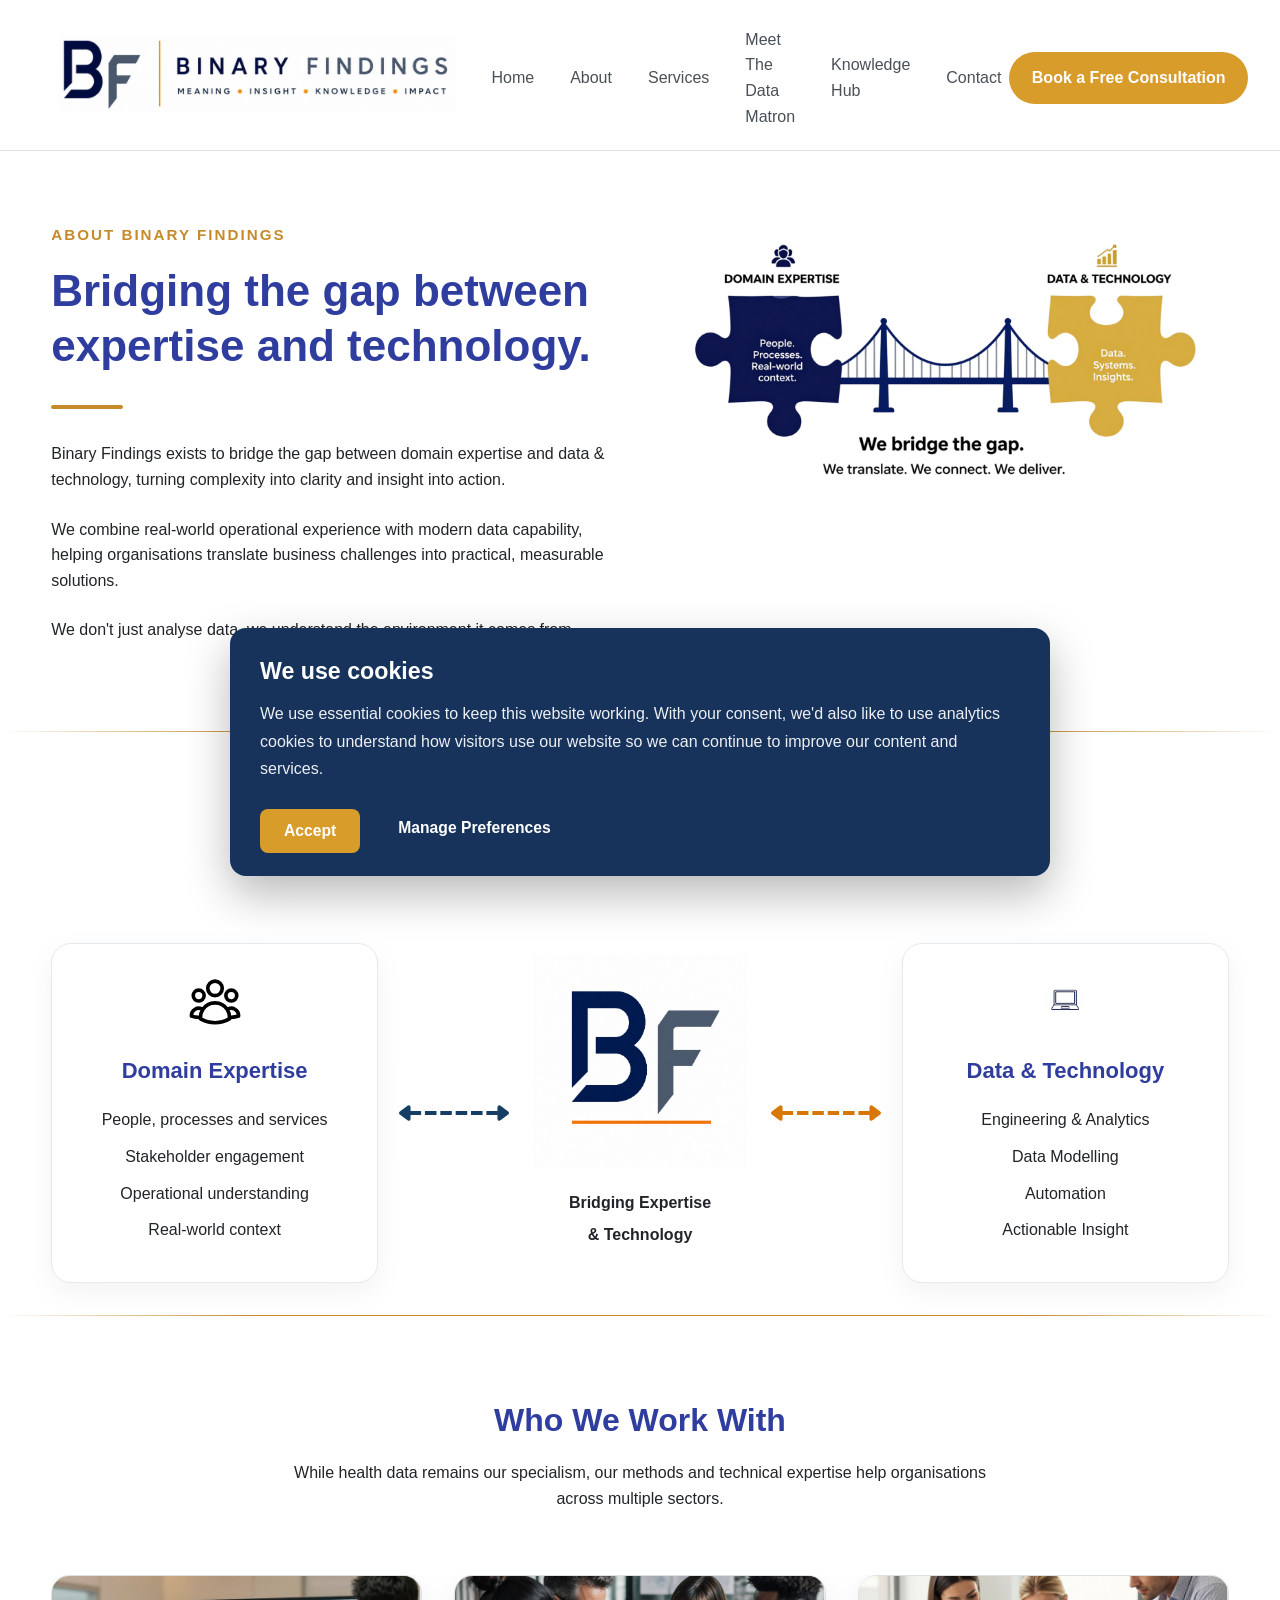
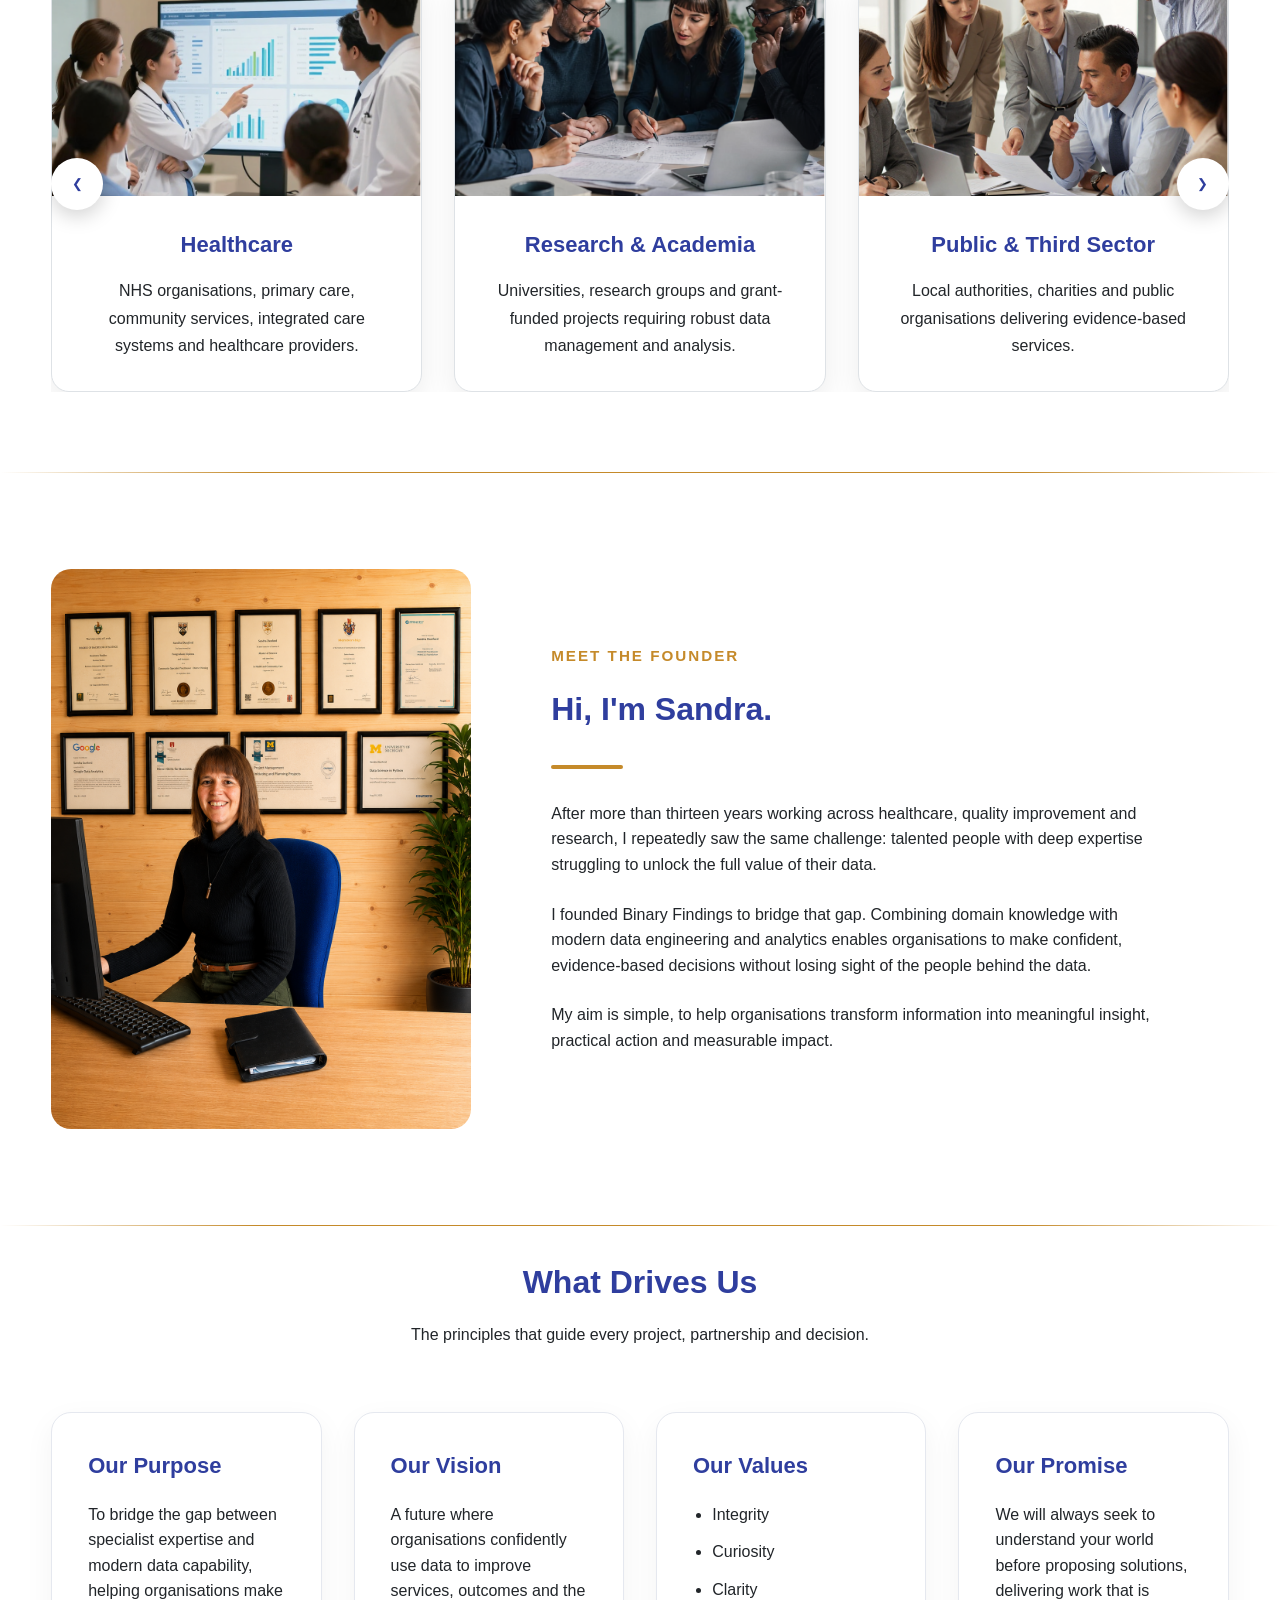
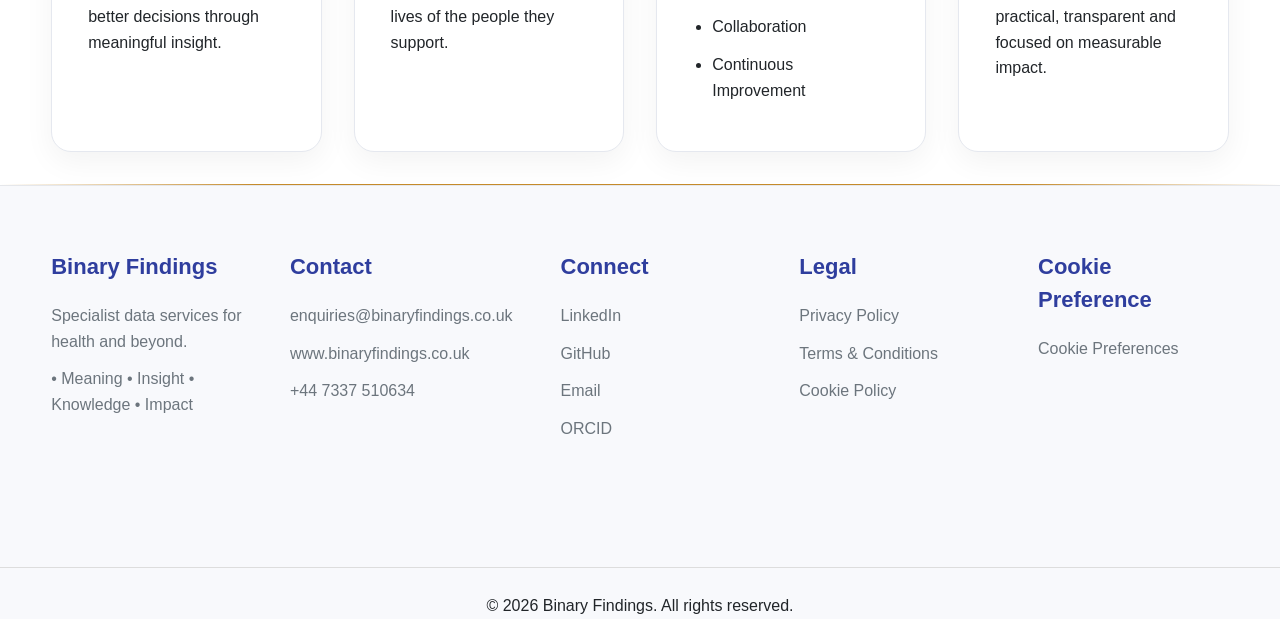
==== pages/about.html @ f5b2c7b6 "Footer corrections" ====
<!DOCTYPE html>
<html lang="en">

<head>

    
<!-- Google tag (gtag.js) -->
<script async src="https://www.googletagmanager.com/gtag/js?id=G-4FV06FL84J"></script>
<script>
  window.dataLayer = window.dataLayer || [];
  function gtag(){dataLayer.push(arguments);}
  gtag('js', new Date());

  gtag('config', 'G-4FV06FL84J');
</script>

    <meta charset="UTF-8">
    <meta name="viewport" content="width=device-width, initial-scale=1.0">

    <title>About Binary Findings | Binary Findings</title>

    <meta name="description"
          content="Page description goes here.">

    <!-- Global Styles -->
    <link rel="stylesheet" href="../assets/css/style.css">

    <!-- Page Specific Styles -->
    <link rel="stylesheet" href="../assets/css/about.css">

    <link rel="stylesheet" href="../assets/css/cookie-consent.css">

</head>


<body>

<!-- ==========================================
     HEADER
========================================== -->

<header class="site-header">

    <div class="container-wide header-grid">

        <a href="../index.html" class="logo">

            <img src="../assets/logos/binary-findings-horizontal-v2.svg"
                 alt="Binary Findings">

        </a>

        <button class="menu-toggle" aria-label="Open navigation">
            ☰
        </button>

        <nav class="main-nav">

            <ul>

                <li><a href="../index.html">Home</a></li>

                <li><a href="about.html">About</a></li>

                <li><a href="services.html">Services</a></li>

                <li><a href="data-matron.html" class="active">Meet The Data Matron</a></li>

                <li><a href="knowledge-hub.html">Knowledge Hub</a></li>

                <li><a href="contact.html">Contact</a></li>

            </ul>

        </nav>

        <a href="contact.html"
           class="btn-primary header-cta">

            Book a Free Consultation

        </a>

    </div>

</header>

<!-- ==========================================
     PAGE CONTENT
========================================== -->

<main class="about-page">

<!-- ==========================================
     ABOUT INTRODUCTION
========================================== -->

<section class="page-hero">

    <div class="container">

        <div class="page-hero-grid">

            <div class="page-hero-content">

                <span class="section-tag">
                    ABOUT BINARY FINDINGS
                </span>

                <h1>
                    Bridging the gap between expertise and technology.
                </h1>

                <div class="section-divider"></div>

                <p>
                    Binary Findings exists to bridge the gap between domain expertise
                    and data & technology, turning complexity into clarity and insight
                    into action.
                </p>

                <p>
                    We combine real-world operational experience with modern data
                    capability, helping organisations translate business challenges
                    into practical, measurable solutions.
                </p>

                <p>
                    We don't just analyse data, we understand the environment it
                    comes from.
                </p>

            </div>

            <div class="page-hero-image">

                <img
                    src="../assets/illustrations/bridge-the-gap.svg"
                    alt="Bridge the Gap Illustration">

            </div>

        </div>

    </div>

</section>

<div class="section-divider-line"></div>


<!-- ==========================================
     WE BRIDGE THE GAP
========================================== -->

<section class="bridge-section">

    <div class="container">

        <div class="section-heading">

            <h2>We Bridge the Gap</h2>

            <p>
                We understand real-world challenges because we've lived them, 
                in both the operational domain and the data world.
            </p>

        </div>

<div class="bridge-layout">

    <div class="bridge-card">

        <img src="../assets/illustrations/user-group.svg"
             alt="Domain Expertise">

        <h3>Domain Expertise</h3>

        <ul>

            <li>People, processes and services</li>
            <li>Stakeholder engagement</li>
            <li>Operational understanding</li>
            <li>Real-world context</li>

        </ul>

    </div>

    <img class="bridge-arrow"
         src="../assets/illustrations/2way-arrowb.svg"
         alt="">

    <div class="bridge-centre">

        <img src="../assets/illustrations/primary-icon.png"
             alt="Binary Findings">

        <p>

            Bridging Expertise<br>
            &amp; Technology

        </p>

    </div>

    <img class="bridge-arrow"
         src="../assets/illustrations/2way-arrowa.svg"
         alt="">

    <div class="bridge-card">

        <img src="../assets/illustrations/laptop.svg"
             alt="Technical Expertise">

        <h3>Data &amp; Technology</h3>

        <ul>

            <li>Engineering &amp; Analytics</li>
            <li>Data Modelling</li>
            <li>Automation</li>
            <li>Actionable Insight</li>

        </ul>

    </div>

</div>

</section>

<div class="section-divider-line"></div>

<!-- ==========================================
     WHO WE WORK WITH
========================================== -->

<section class="who-we-work-with">

    <div class="container">

        <div class="section-heading">

            <h2>Who We Work With</h2>

            <p>
                While health data remains our specialism, our methods and technical
                expertise help organisations across multiple sectors.
            </p>

        </div>

        <div class="sector-carousel">

            <button class="carousel-btn prev">&#10094;</button>

            <div class="carousel-track">

                <article class="sector-card">

                    <img src="../assets/illustrations/healthcare.svg">

                    <div class="sector-content">

                        <h3>Healthcare</h3>

                        <p>
                            NHS organisations, primary care, community services,
                            integrated care systems and healthcare providers.
                        </p>

                    </div>

                </article>

                <article class="sector-card">

                    <img src="../assets/illustrations/research.svg">

                    <div class="sector-content">

                        <h3>Research & Academia</h3>

                        <p>
                            Universities, research groups and grant-funded projects
                            requiring robust data management and analysis.
                        </p>

                    </div>

                </article>

                <article class="sector-card">

                    <img src="../assets/illustrations/public-sector.svg" >

                    <div class="sector-content">

                        <h3>Public & Third Sector</h3>

                        <p>
                            Local authorities, charities and public organisations
                            delivering evidence-based services.
                        </p>

                    </div>

                </article>

                <article class="sector-card">

                    <img src="../assets/illustrations/professional-services.svg">

                    <div class="sector-content">

                        <h3>Professional Services</h3>

                        <p>
                            Consultancy, quality improvement and advisory services
                            seeking better use of data.
                        </p>

                    </div>

                </article>

                <article class="sector-card">

                    <img src="../assets/illustrations/sme.svg">

                    <div class="sector-content">

                        <h3>SMEs & Business</h3>

                        <p>
                            Small and growing organisations wanting practical
                            reporting, automation and operational insight.
                        </p>

                    </div>

                </article>

            </div>

            <button class="carousel-btn next">&#10095;</button>

        </div>

    </div>

</section>

<div class="section-divider-line"></div>

<!-- ==========================================
     MEET THE FOUNDER
========================================== -->

<section class="founder-section">

    <div class="container">

        <div class="founder-grid">

            <div class="founder-image">

                <img src="../assets/illustrations/meet-founder.png"
                     alt="Sandra Dunford, Founder of Binary Findings">

            </div>

            <div class="founder-content page-hero-content">

                <span class="section-tag">Meet the Founder</span>

                <h2>Hi, I'm Sandra.</h2>

                <div class="section-divider"></div>

                <p>
                    After more than thirteen years working across healthcare,
                    quality improvement and research, I repeatedly saw the same
                    challenge: talented people with deep expertise struggling to
                    unlock the full value of their data.
                </p>

                <p>
                    I founded Binary Findings to bridge that gap. Combining
                    domain knowledge with modern data engineering and analytics
                    enables organisations to make confident, evidence-based
                    decisions without losing sight of the people behind the data.
                </p>

                <p>
                    My aim is simple, to help organisations transform information
                    into meaningful insight, practical action and measurable
                    impact.
                </p>

            </div>

        </div>

    </div>

</section>

<div class="section-divider-line"></div>

<!-- ==========================================
     PURPOSE • VISION • VALUES • PROMISE
========================================== -->

<section class="principles-section">

    <div class="container">

        <div class="section-heading">

            <h2>What Drives Us</h2>

            <p>
                The principles that guide every project, partnership and decision.
            </p>

        </div>

        <div class="principles-grid">

            <article class="principle-card">

                <h3>Our Purpose</h3>

                <p>
                    To bridge the gap between specialist expertise and modern data
                    capability, helping organisations make better decisions through
                    meaningful insight.
                </p>

            </article>

            <article class="principle-card">

                <h3>Our Vision</h3>

                <p>
                    A future where organisations confidently use data to improve
                    services, outcomes and the lives of the people they support.
                </p>

            </article>

            <article class="principle-card">

                <h3>Our Values</h3>

                <ul>

                    <li>Integrity</li>

                    <li>Curiosity</li>

                    <li>Clarity</li>

                    <li>Collaboration</li>

                    <li>Continuous Improvement</li>

                </ul>

            </article>

            <article class="principle-card">

                <h3>Our Promise</h3>

                <p>
                    We will always seek to understand your world before proposing
                    solutions, delivering work that is practical, transparent and
                    focused on measurable impact.
                </p>

            </article>

        </div>

    </div>

</section>

<div class="section-divider-line"></div>

</main>

<!-- ==========================================
FOOTER
========================================== -->

<footer class="site-footer">

    <div class="container footer-grid">

        <div class="footer-column">

            <h3>Binary Findings</h3>

            <p>Specialist data services for health and beyond.</p>

            <p> • Meaning • Insight • Knowledge • Impact
            </p>

        </div>

        <div class="footer-column">

            <h3>Contact</h3>

            <p>
                <a href="mailto:enquiries@binaryfindings.co.uk">
                enquiries@binaryfindings.co.uk
            </a>
        </p>

        <p>
            <a href="https://www.binaryfindings.co.uk" target="_blank" rel="noopener">
            www.binaryfindings.co.uk
            </a>
        </p>

        <p>+44 7337 510634</p>

        </div>

        <div class="footer-column">

            <h3>Connect</h3>

            <p>
                <a href="https://www.linkedin.com/in/thedatamatron/" target="_blank" rel="noopener">
                    LinkedIn
                </a>
            </p>

            <p>
                <a href="https://github.com/SandraDunford" target="_blank" rel="noopener">
                GitHub
                </a>
            </p>

            <p>
                <a href="mailto:enquiries@binaryfindings.co.uk">
                    Email
                </a>
            </p>

            <p>
                <a href="https://orcid.org/my-orcid?orcid=0000-0002-6245-2454" target="_blank" rel="noopener">
                    ORCID
                </a>
            </p>

        </div>

        <div class="footer-column">

            <h3>Legal</h3>

            <p>
                <a href="pages/privacy-policy.html">Privacy Policy</a> 
            </p>

            <p>
                <a href="pages/terms.html">Terms &amp; Conditions</a>
                   
            </p>

            <p>
                <a href="pages/cookies.html">
                    Cookie Policy
                </a>
            </p>

        </div>

        <div class="footer-column">
            
            <h3>Cookie Preference</h3>

            <p>

                <a href="#" id="cookie-preferences-link">
                    Cookie Preferences
                </a>

            </p>

        </div>

        </div>

    <div class="footer-bottom">

        <p>

            © 2026 Binary Findings. All rights reserved.

        </p>

    </div>

</footer>

<!-- ==========================================
Cookie Consent Banner
========================================== -->

<div id="cookie-banner" class="cookie-banner hidden">

    <div class="cookie-content">

        <h3>We use cookies</h3>

        <p>
            We use essential cookies to keep this website working.
            With your consent, we'd also like to use analytics cookies to
            understand how visitors use our website so we can continue to
            improve our content and services.
        </p>

        <div class="cookie-buttons">

            <button id="accept-cookies" class="btn-primary">
                Accept
            </button>

            <button id="manage-cookies" class="btn-secondary">
                Manage Preferences
            </button>

        </div>

    </div>

</div>

<!-- ==========================================
Cookie Preferences Modal
========================================== -->

<div id="cookie-modal" class="cookie-modal hidden">

    <div class="cookie-modal-content">

        <h2>Cookie Preferences</h2>

        <p class="cookie-intro">
            You can choose whether to allow analytics cookies. Essential
            cookies are always enabled because they are required for the
            website to function correctly.
        </p>

        <!-- Analytics Cookies -->

        <div class="cookie-option">

            <label class="cookie-label">

                <input
                    type="checkbox"
                    id="analytics-consent"
                    checked>
                    
                <span>Analytics Cookies</span>

            </label>

            <p>
                Help us understand how visitors use our website so we can
                improve our content and services. Information is collected
                anonymously.
            </p>

        </div>

<script src="../assets/javascript/site-preferences.js"></script>
<script src="../assets/javascript/navigation.js"></script>

</body>

</html>
---- assets/css/style.css ----
/* ==========================================
   Binary Findings Website
   style.css
   Version 1.0
========================================== */


/* ==========================================
   IMPORT VARIABLES
========================================== */

@import url("variables.css");


/* ==========================================
   RESET
========================================== */

*,
*::before,
*::after {
    margin: 0;
    padding: 0;
    box-sizing: border-box;
}


/* ==========================================
   GLOBAL
========================================== */

html {
    scroll-behavior: smooth;
}

body {

    font-family: var(--font-body);

    font-size: var(--fs-base);

    color: var(--text);

    background: var(--background);

    line-height: 1.6;

}


/* ==========================================
   TYPOGRAPHY
========================================== */

h1,
h2,
h3,
h4,
h5,
h6 {

    font-family: var(--font-heading);

    font-weight: var(--fw-bold);

    color: var(--primary);

    line-height: 1.5;

    margin-bottom: var(--space-sm);

}

h1 {

    font-size: var(--fs-3xl);

}

h2 {

    font-size: var(--fs-2xl);

}

h3 {

    font-size: var(--fs-xl);

}

p {

    margin-bottom: var(--space-md);

}


/* ==========================================
   LINKS
========================================== */

a {

    color: var(--primary);

    text-decoration: none;

    transition: var(--transition);

}

a:hover {

    color: var(--accent);

}


/* ==========================================
   IMAGES
========================================== */

img {

    max-width: 100%;

    display: block;

}


/* ==========================================
   CONTAINERS
========================================== */

.container {
    width: min(92%, 1400px);
    margin-inline: auto;
}

.container-wide{

    width:100%;
    max-width:1600px;
    margin:0 auto;
    padding:0 2rem;
    box-sizing:border-box;

}

.container-narrow {
    width: min(82%, 1000px);
    margin-inline: auto;
}

/* ==========================================
   SHARED SECTION TAG
========================================== */

.section-tag{

    display:block;

    margin-bottom:1rem;

    color:var(--accent);

    text-transform:uppercase;

    letter-spacing:2px;

    font-size:.95rem;

    font-weight:700;

}

/* ==========================================
   STANDARD PAGE HERO
========================================== */

.page-hero{

    padding:3rem 0 4rem;

}

.page-hero-grid {
    display: grid;
    grid-template-columns: 1fr 1fr;
    align-items: start;
    gap: 4rem;
}

.page-hero-content{

    max-width:620px;
    padding-top: 1.5rem;

}

.page-hero-content h1{

    margin-bottom:1.5rem;

    line-height:1.25;

}

.page-hero-content p{

    margin-bottom:1.5rem;

}

.page-hero-image{

    display:flex;

    justify-content:center;

    align-items:center;

}

.page-hero-image img{

    width:100%;

    max-width:560px;

    border-radius:20px;

    display:block;

}

@media(max-width:1100px){

.page-hero-grid{

    grid-template-columns:1fr;

    gap:3rem;

}

.page-hero-content{

    max-width:none;

}

.page-hero-image{

    order:-1;

}

}

/* ==========================================
   HEADER
========================================== */

.site-header {

    position: sticky;
    top: 0;
    z-index: 1000;

    background: var(--white);
    border-bottom: 1px solid var(--border);

}

.header-grid{
    display:grid;
    grid-template-columns:auto 1fr auto;
    align-items:center;
    gap:.5rem;
    min-height:150px;
}

.logo img {

    width: 500px;

    height: auto;

}

.main-nav {

    justify-self: center;
    align-self: center;
    position: relative;
    top: 3px;

}

.main-nav ul {

    display: flex;

    justify-content: center;

    align-items: center;

    gap: 2.25rem;

    list-style: none;

    margin: 0;

    padding: 0;

}

.main-nav a {

    color: var(--secondary);

    font-weight: 500;

}

.main-nav a:hover {

    color: var(--primary);

}

.header-cta {

    justify-self: end;
    align-self: center;
    position: relative;
    top: 3px;

}

/* ==========================================
   MOBILE HEADER
========================================== */

@media (max-width:900px){

.header-grid{

    grid-template-columns:1fr;
    gap:1rem;
    justify-items:center;

}

}


/* ==========================================
   HERO SECTION
========================================== */

.hero {

    padding: 3rem 0 5rem;

    background: var(--background);

}

.hero-container {

    display: flex;

    align-items: flex-start;

    justify-content: space-between;

    gap: 6rem;

}

.hero-content {

    flex: 1;

}

.hero-tag {

    white-space: nowrap;

    color: var(--accent);

    font-weight: var(--fw-bold);

    letter-spacing: 2px;

    text-transform: uppercase;

    margin-bottom: 1rem;

}

.hero-text {

    font-size: 1.15rem;

    color: var(--text-light);

    max-width: 600px;

    margin-bottom: 2.5rem;

}

.hero-buttons {

    display: flex;

    gap: 1rem;

}

.btn-primary {
    background: var(--primary);
    color: white;
    padding: 0.8rem 1.4rem;
    border-radius: var(--radius-pill);
    font-weight: var(--fw-semibold);
    transition: var(--transition);
    justify-self: center;
    align-self: center;
    position: relative;
    top: 3px;
}

.btn-secondary {

    border: 2px solid var(--primary);

    color: var(--primary);

    padding: 0.8rem 1.4rem;

    border-radius: var(--radius-pill);

    font-weight: var(--fw-semibold);

    transition: var(--transition);

}

.btn-secondary:hover {

    background: var(--primary);

    color: white;

}

.hero-cta {
    display: inline-flex;
    margin-top: 2rem;
}

.hero-image {

    flex: 1;

    display: flex;

    justify-content: center;

}

.hero-image img {

    width: 100%;

    max-width: 460px;

    height: auto;

    display: block;

}

.hero h1 {
    font-size: 3.5rem;
    line-height: 1.1;
    font-weight: 700;
    color: var(--primary);
    margin-bottom: 1.5rem;
}

/*=========================================
HOME PAGE FEATURE ILLUSTRATION
=========================================*/

.home-illustration {

    padding: 2rem 0 4rem;

}

.home-illustration img {

    max-width: 1100px;

    margin: auto;

    display: block;

    height: auto;

}

.hero-home-image {

    margin-top: 4rem;

    margin-left: -10px;

}

.hero-home-image img {

    width: 100%;

    max-width: 620px;

    height: auto;

    display: block;

}

/*=========================================
FOOTER
=========================================*/

.site-footer {

    background: #f8f9fc;

    border-top: 1px solid #e5e7eb;

    margin-top: 0rem;

}

.footer-grid {

    display: grid;

    grid-template-columns: repeat(5,1fr);

    gap: 3rem;

    padding: 4rem 0;

}

.footer-column h3 {

    margin-bottom: 1.25rem;

    color: var(--primary);

}

.footer-column p {

    margin-bottom: .75rem;

    color: var(--text-light);

}

.footer-bottom {
    width: 100%;
    margin-top: 50px;
    padding-top: 25px;
    border-top: 1px solid #ddd;
    text-align: center;
    grid-column: 1 / -1;
}

.footer-column a {

    color: var(--text-light);

    text-decoration: none;

    transition: .3s;

}

.footer-column a:hover {

    color: var(--primary);

}

/* ==========================================
   MOBILE FOOTER
========================================== */

@media (max-width:900px){

.footer-grid{

    grid-template-columns:1fr;
    gap:2rem;

}

}

/* ==========================================
   SECTION DIVIDER LINE
========================================== */

.section-divider-line{

    width:100%;

    height:1px;

    background:linear-gradient(
        to right,
        transparent,
        var(--accent) 20%,
        var(--accent) 80%,
        transparent
    );

    margin:0;

}

/* ==========================================
   SHORT SECTION DIVIDER
========================================== */

.section-divider{

    width:72px;

    height:4px;

    margin:2rem 0;

    background:var(--accent);

    border-radius:999px;

}


/*=================================================
MOBILE
=================================================*/

.menu-toggle{

    display:none;

    background:none;

    border:none;

    font-size:2rem;

    color:var(--primary);

    cursor:pointer;

}

@media (max-width:768px){

.site-header{

    position:relative;

    /*=================================================
HOME HERO
=================================================*/

.hero{

    padding:3rem 0;

}

.hero-grid{

    grid-template-columns:1fr;

    gap:2rem;

    text-align:center;

}

.hero-content{

    order:1;

}

.hero-image{

    order:2;

}

.hero-image img{

    max-width:100%;
    width:320px;
    margin:0 auto;

}

.hero h1{

    font-size:2.8rem;
    line-height:1.15;

}

.hero p{

    font-size:1rem;

}

.hero-buttons{

    display:flex;

    flex-direction:column;

    align-items:center;

    gap:1rem;

}

.hero-buttons .btn-primary,
.hero-buttons .btn-secondary{

    width:100%;
    max-width:280px;
    justify-content:center;

}

.section-heading{

    text-align:center;

}

.section-heading h2{

    font-size:2rem;

}

.section-heading p{

    font-size:1rem;

}

.services-overview{

    padding:3rem 0;

}

.overview-grid{

    grid-template-columns:1fr;

    gap:0;

}

.overview-item{

    border-right:none;

    border-bottom:1px solid var(--border);

    padding:2rem 1rem;

}

.overview-item:last-child{

    border-bottom:none;

}

.overview-item img{

    width:56px;
    margin:0 auto 1rem;

}

.overview-button{

    margin-top:2rem;

}

.footer-grid{

    grid-template-columns:1fr;

    text-align:center;

    gap:2rem;

}

.footer-column{

    border:none;

    padding:0;

}

.footer-social{

    justify-content:center;

}

/*=================================================
MOBILE HERO
=================================================*/

.hero{

    padding:2.5rem 0 3rem;

}

.hero-tag{

    font-size:.8rem;

    letter-spacing:.15rem;

}

.hero h1{

    font-size:2.6rem;

    line-height:1.1;

    margin-bottom:1.25rem;

}

.hero .section-divider{

    margin:1.25rem auto;

}

.hero p{

    font-size:1rem;

    line-height:1.8;

    max-width:100%;

}

.hero-image{

    display:flex;

    justify-content:center;

}

.hero-image img{

    width:100%;

    max-width:320px;

}

.hero-buttons{

    margin-top:2rem;

    flex-direction:column;

    align-items:center;

    gap:1rem;

}

.hero-buttons .btn-primary,

.hero-buttons .btn-secondary{

    width:100%;

    max-width:280px;

    justify-content:center;

}

section{

    padding:3rem 0;

}

.section-divider-line{

    margin:0;

}

.services-overview .section-heading{

    margin-bottom:2rem;

}

.services-overview h2{

    font-size:2rem;

}

.services-overview p{

    font-size:1rem;

}

.overview-item{

    padding:2rem 0;

    border-right:none;

    border-bottom:1px solid var(--border);

}

.overview-item img{

    width:48px;

    height:48px;

    margin:0 auto 1rem;

}

.overview-item h3{

    font-size:1.2rem;

}

.overview-item p{

    max-width:260px;

    margin:.75rem auto 0;

}

.footer{

    text-align:center;

}

.footer-column{

    align-items:center;

}

.footer-column ul{

    padding:0;

}

.footer-social{

    justify-content:center;

}

.menu-toggle{

    width:48px;
    height:48px;

    display:flex;
    justify-content:center;
    align-items:center;

    font-size:2rem;

}

}

.header-grid{

    grid-template-columns:1fr auto;

    align-items:center;

    gap:1rem;

    min-height:auto;

    padding:1rem 0;

}

.logo img{

    width:260px;

}

.menu-toggle{

    display:block;

}

.main-nav{

    display:none;

    grid-column:1 / -1;

    width:100%;

}

.main-nav.show{

    display:block;

}

.main-nav ul{

    display:flex;

    flex-direction:column;

    align-items:center;

    gap:1rem;

    margin:2rem 0;

    padding:0;

}

.header-cta{

    display:none;

}

}
---- assets/css/about.css ----
/* ==========================================
   Meet The Data Matron
   data-matron.css
========================================== */


/* ==========================================
   PAGE DEFAULTS
========================================== */

.data-matron-page section {

    padding: 5rem 0;

}


/* ==========================================
   HERO
========================================== */



/* ==========================================
   ABOUT INTRODUCTION
========================================== */




/* ==========================================
   TABLET
========================================== */

@media (max-width:1100px){

.about-intro-grid{

    grid-template-columns:1fr;
    text-align:center;
}

.about-copy h1,
.about-copy p{

    max-width:none;
}

}


/* ==========================================
   MOBILE
========================================== */

@media (max-width:768px){

.about-intro{

    padding:4rem 0;
}

.about-intro-grid{

    gap:3rem;
}

.page-hero-image img{

    max-width:220px;

}

.bridge-section{

    padding:3rem 0;

}

.page-hero-content{

    order:1;

}

.page-hero-image{

    order:2;

    margin-top:2rem;

}

}



/* ==========================================
   WE BRIDGE THE GAP
========================================== */

.bridge-section{

    padding:2rem 0;
}

.section-heading{

    text-align:center;
    max-width:720px;
    margin:0 auto 4rem;
}

.bridge-layout{

    display:grid;
    grid-template-columns:1fr 120px 220px 120px 1fr;
    gap:1rem;
    align-items:center;

}

.bridge-arrow{

    width:100%;
    max-width:120px;
    display:block;
    margin:auto;

}

.bridge-centre{

    text-align:center;
}

.bridge-centre img{

    width:220px;
    display:block;
    margin:0 auto 1rem;
}   

.bridge-card{

    background:#ffffff;
    border:1px solid #E5E8EF;
    border-radius:20px;
    padding:1.75rem 2rem;
    min-height:290px;

    display:flex;
    flex-direction:column;
    align-items:center;
    justify-content:center;

    text-align:center;

    box-shadow:0 10px 30px rgba(0,0,0,.05);

}

.bridge-card img{

    width:58px;
    height:58px;
    margin-bottom:1.5rem;

}

.bridge-card h3{

    margin-bottom:1.25rem;
}

.bridge-card ul{

    list-style:none;
    padding:0;
    margin:0;

}

.bridge-card li{

    margin-bottom:.7rem;
    text-align:center;

}

.bridge-centre{

    text-align:center;
}

.bridge-centre img{

    width:200px;
}

.bridge-centre p{

    font-weight:600;
    line-height:2;
}

.bridge-centre{

    position:relative;
    display:flex;
    flex-direction:column;
    align-items:center;
    justify-content:center;
}

.bridge-centre img{

    width:300px;
    position:relative;
    z-index:2;
    background:#fff;
    padding:.2rem;
}
   

.bridge-arrow{

    width:400px;
    display:block;
    margin:auto;

}

.bridge-arrow{

    width:400px;
    display:block;
    margin:auto;

}

@media(max-width:1100px){

.bridge-arrow{

    width:100%;
    max-width:120px;
    display:block;
    margin:auto;

}

}


/* ==========================================
   TABLET
========================================== */

@media (max-width:768px){

.bridge-layout{

    display:flex;

    flex-direction:column;

    align-items:center;

    gap:2rem;

}

.bridge-card{

    width:100%;

    max-width:320px;

    min-height:auto;

    padding:2rem;

}

.bridge-centre{

    order:2;

    display:flex;

    flex-direction:column;

    align-items:center;

    gap:1rem;

    padding:1rem 0;

}

.bridge-centre img{

    width:120px;

    height:auto;

}

.bridge-centre p{

    font-size:1rem;
    line-height:1.5;

}

.bridge-arrow{

    display:none;

}


}


/* ==========================================
   MOBILE
========================================== */

@media (max-width:768px){

.bridge-card{

    padding:2rem;
}

}



/* ==========================================
   WHO WE WORK WITH
========================================== */

.who-we-work-with{

    padding:5rem 0;

}

.sector-carousel{

    position:relative;
    overflow:hidden;

}

.carousel-track{

    display:flex;
    gap:2rem;
    transition:.5s ease;

}

.sector-card{

    flex:0 0 calc((100% - 4rem)/3);

    background:#fff;

    border-radius:18px;

    overflow:hidden;

    box-shadow:0 10px 30px rgba(0,0,0,.08);

    border:1px solid var(--border);

}

.sector-card img{

    width:100%;
    height:220px;

    object-fit:cover;

    display:block;

}

.sector-content{

    padding:2rem;

    text-align:center;

}

.sector-content h3{

    margin-bottom:1rem;

}

.sector-content p{

    margin:0;

    line-height:1.7;

}

.carousel-btn{

    position:absolute;

    top:50%;

    transform:translateY(-50%);

    width:52px;
    height:52px;

    border:none;

    border-radius:50%;

    background:#fff;

    color:var(--primary);

    cursor:pointer;

    box-shadow:0 6px 20px rgba(0,0,0,.18);

    z-index:20;

}

.prev{

    left:0;

}

.next{

    right:0;

}

@media(max-width:1100px){

.sector-card{

    flex:0 0 calc((100% - 2rem)/2);

}

}

@media(max-width:768px){

.sector-card{

    flex:0 0 100%;

}

}

/* ==========================================
   TABLET
========================================== */

@media (max-width:1100px){

.sector-carousel{

    grid-template-columns:repeat(2,1fr);
}

}


/* ==========================================
   MOBILE
========================================== */

@media (max-width:768px){

.sector-carousel{

    grid-template-columns:1fr;
}

.sector-card img{

    height:180px;

}

.principle-card{

    padding:1.75rem;

}

}


/* ==========================================
   MEET THE FOUNDER
========================================== */

.founder-section{

    padding:6rem 0;
}

.founder-grid{

    display:grid;
    grid-template-columns:420px 1fr;
    gap:5rem;
    align-items:center;
}

.founder-image{

    text-align:center;
}

.founder-image img{

    width:100%;
    max-width:420px;
    display:block;
    margin:auto;
    border-radius:20px;
}

.founder-content h2{

    margin-bottom:1rem;
}

.founder-content p{

    max-width:650px;
    margin-bottom:1.5rem;
}


/* ==========================================
   TABLET
========================================== */

@media (max-width:1100px){

.founder-grid{

    grid-template-columns:1fr;
    text-align:center;
}

.founder-content p{

    max-width:none;
}

}


/* ==========================================
   MOBILE
========================================== */

@media (max-width:768px){

.founder-section{

    padding:4rem 0;
}

.founder-grid{

    gap: 1.5em;
}

.founder-image img{

    width:100%;
    max-width:220px;

}

}



/* ==========================================
   PURPOSE • VISION • VALUES • PROMISE
========================================== */

.principles-section{

    padding:2rem 0;
}

.principles-grid{

    display:grid;
    grid-template-columns:repeat(4,1fr);
    gap:2rem;
    margin-top:4rem;
}

.principle-card{

    background:#fff;
    border:1px solid #E5E8EF;
    border-radius:20px;
    padding:2.25rem;
    box-shadow:0 10px 30px rgba(0,0,0,.05);
    transition:.3s;
}

.principle-card:hover{

    transform:translateY(-6px);
}

.principle-card h3{

    margin-bottom:1.25rem;
}

.principle-card p{

    margin:0;
}

.principle-card ul{

    margin:0;
    padding-left:1.2rem;
}

.principle-card li{

    margin-bottom:.75rem;
}


/* ==========================================
   TABLET
========================================== */

@media (max-width:1100px){

.principles-grid{

    grid-template-columns:repeat(2,1fr);
}

}


/* ==========================================
   MOBILE
========================================== */

@media (max-width:768px){

.principles-grid{

    grid-template-columns:1fr;
}

}

/* ==================================================
   LEGAL PAGES
================================================== */

.legal-content {
    padding: 4rem 0 5rem;
}

.legal-content .container {
    max-width: 900px;
}

.legal-content h2 {
    margin-top: 3rem;
    margin-bottom: 1rem;
    color: var(--primary-blue);
    font-size: 2rem;
}

.legal-content h3 {
    margin-top: 2rem;
    margin-bottom: 0.75rem;
    color: var(--primary-blue);
    font-size: 1.4rem;
}

.legal-content p {
    margin-bottom: 1.2rem;
    line-height: 1.8;
    color: #444;
}

.legal-content ul {
    margin: 0 0 1.5rem 2rem;
}

.legal-content li {
    margin-bottom: 0.6rem;
    line-height: 1.7;
}

.legal-content a {
    color: var(--primary-blue);
    text-decoration: none;
}

.legal-content a:hover {
    text-decoration: underline;
}

.legal-content strong {
    font-weight: 600;
}
---- assets/css/cookie-consent.css ----
/*==========================================
COOKIE CONSENT
Binary Findings
==========================================*/


/*==========================================
Cookie Banner
==========================================*/

.cookie-banner {

    position: fixed;

    bottom: 24px;

    left: 50%;

    transform: translateX(-50%);

    width: min(820px, calc(100% - 40px));

    background: #17335c;

    color: #ffffff;

    border-radius: 16px;

    padding: 26px 30px;

    box-shadow: 0 18px 45px rgba(0,0,0,.28);

    z-index: 9999;

}

.cookie-content h3{

    margin:0 0 12px;

    color:#ffffff;

    font-size:1.45rem;

}

.cookie-content p{

    margin:0;

    color:rgba(255,255,255,.92);

    line-height:1.7;

}


/*==========================================
Buttons
==========================================*/

.cookie-buttons{

    display:flex;

    gap:14px;

    margin-top:24px;

    flex-wrap:wrap;

}

.cookie-buttons button{

    cursor:pointer;

    border:none;

    border-radius:8px;

    padding:13px 24px;

    font-size:.98rem;

    font-weight:600;

    transition:.2s ease;

}

.btn-primary{

    background:#d89c2b;

    color:#ffffff;

}

.btn-primary:hover{

    background:#be841b;

}

.btn-secondary{

    background:transparent;

    color:#ffffff;

    border:2px solid rgba(255,255,255,.85);

}

.btn-secondary:hover{

    background:#ffffff;

    color:#17335c;

}


/*==========================================
Modal
==========================================*/

.cookie-modal{

    position:fixed;

    inset:0;

    background:rgba(0,0,0,.55);

    display:flex;

    justify-content:center;

    align-items:center;

    z-index:10000;

}

.cookie-modal-content{

    width:min(640px,92%);

    background:#ffffff;

    border-radius:16px;

    padding:36px;

    box-shadow:0 18px 45px rgba(0,0,0,.30);

}

.cookie-modal-content h2{

    margin-top:0;

    margin-bottom:16px;

    color:#17335c;

}

.cookie-intro{

    color:#555;

    line-height:1.7;

    margin-bottom:28px;

}

.cookie-option{

    border:1px solid #e6e6e6;

    border-radius:12px;

    padding:18px 20px;

    margin-bottom:18px;

}

.cookie-label{

    display:flex;

    align-items:flex-start;

    gap:12px;

    font-weight:700;

    color:#17335c;

}

.cookie-label input{

    margin-top:3px;

    width:18px;

    height:18px;

    accent-color:#d89c2b;

    flex-shrink:0;

}

.cookie-option input{

    transform:scale(1.15);

}

.cookie-option p{

    margin:12px 0 0 28px;

    color:#666;

    line-height:1.6;

}


/*==========================================
Hidden
==========================================*/

.hidden{

    display:none !important;

}


/*==========================================
Responsive
==========================================*/

@media (max-width:768px){

.cookie-banner{

    width:calc(100% - 24px);

    bottom:12px;

    padding:22px;

}

.cookie-buttons{

    flex-direction:column;

}

.cookie-buttons button{

    width:100%;

}

.cookie-modal-content{

    padding:26px;

}

}

.cookie-option input[type="checkbox"] {

    appearance: auto;

    -webkit-appearance: checkbox;

    width: 18px;

    height: 18px;

    accent-color: #d89c2b;

    cursor: pointer;

    flex-shrink: 0;

}
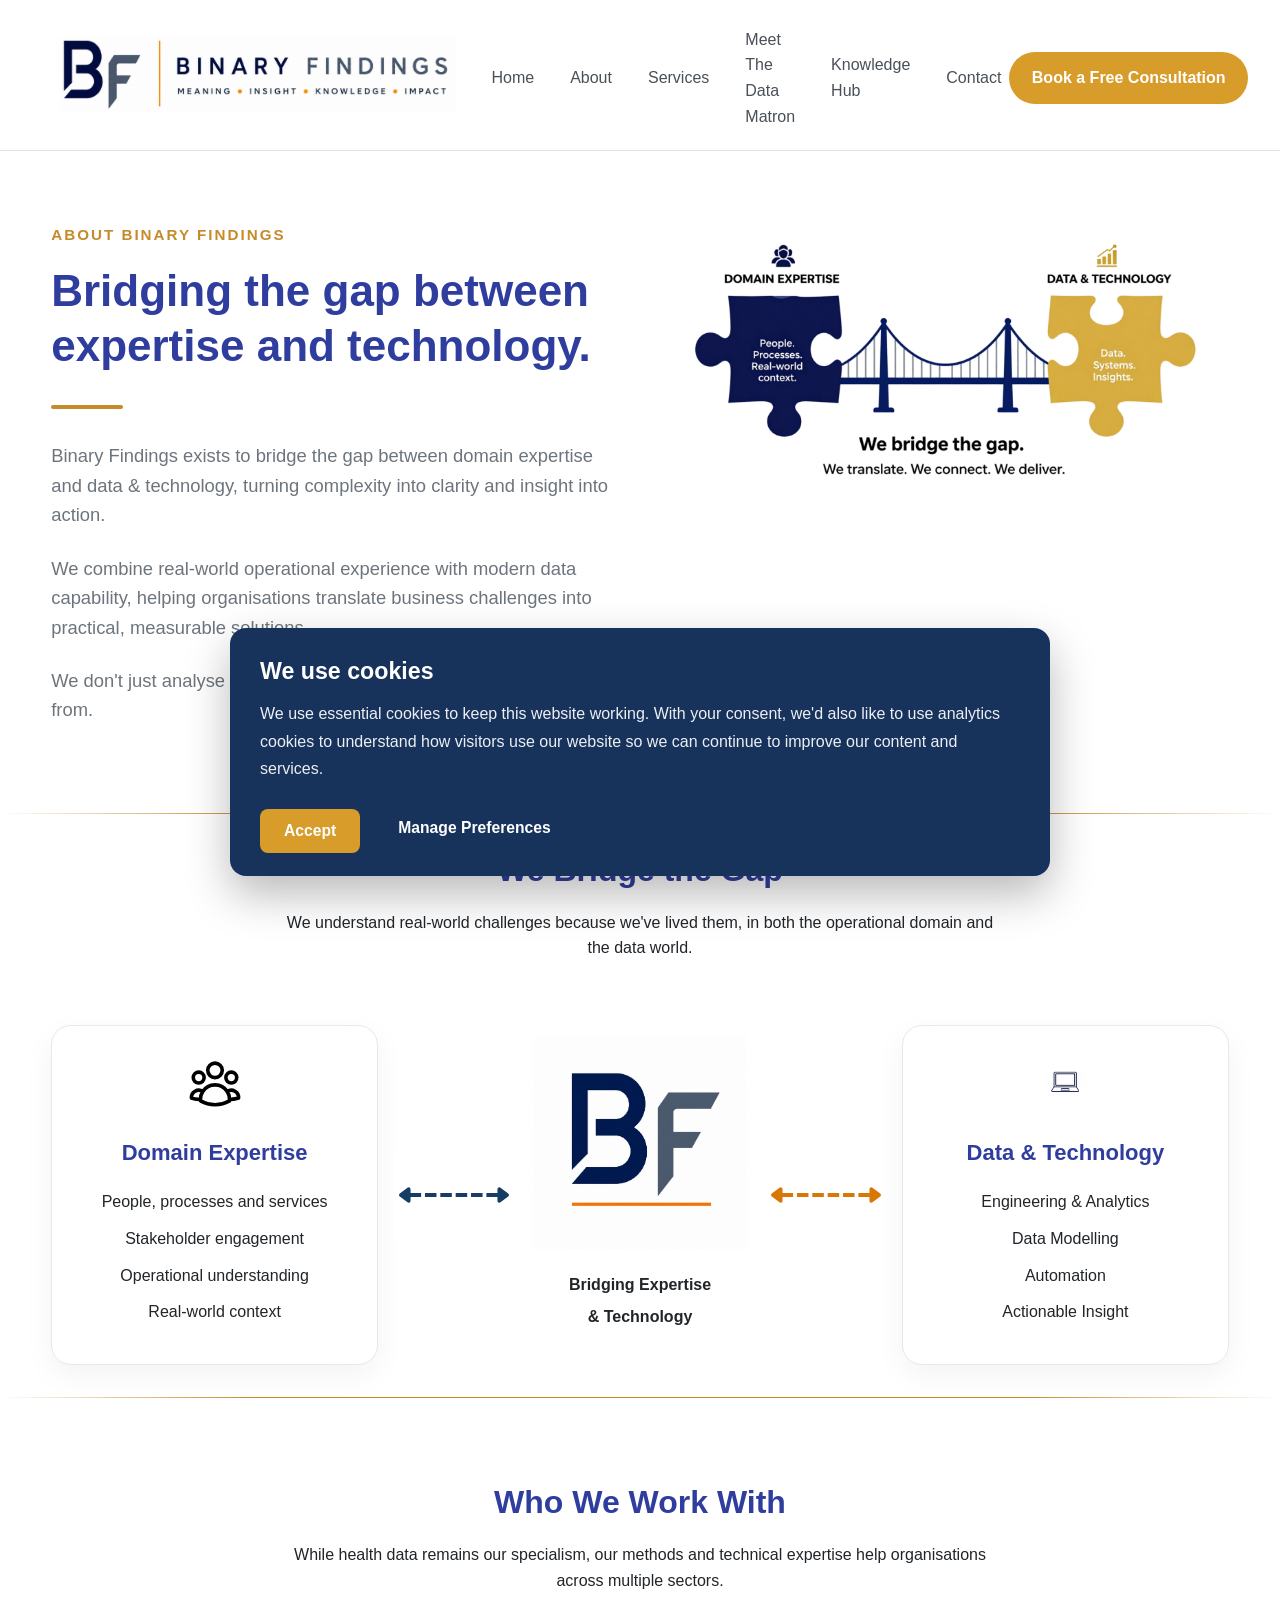
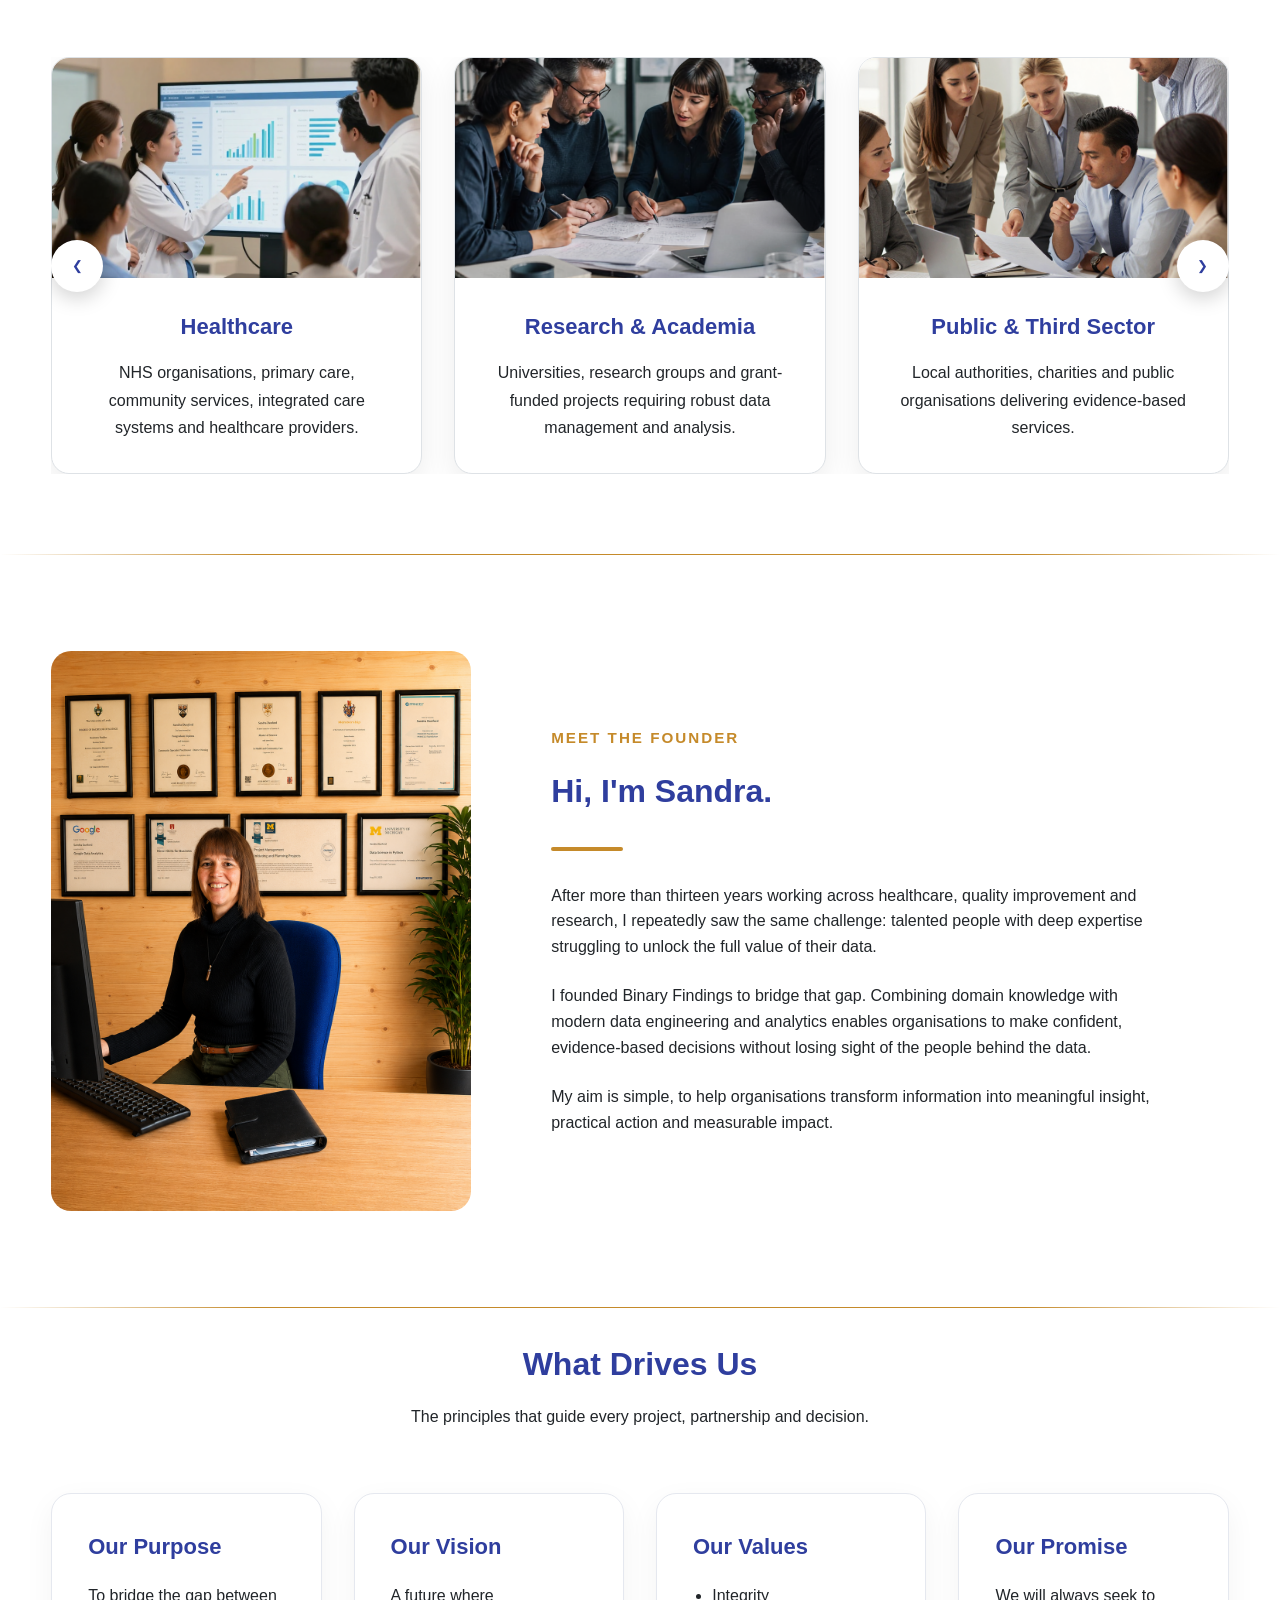
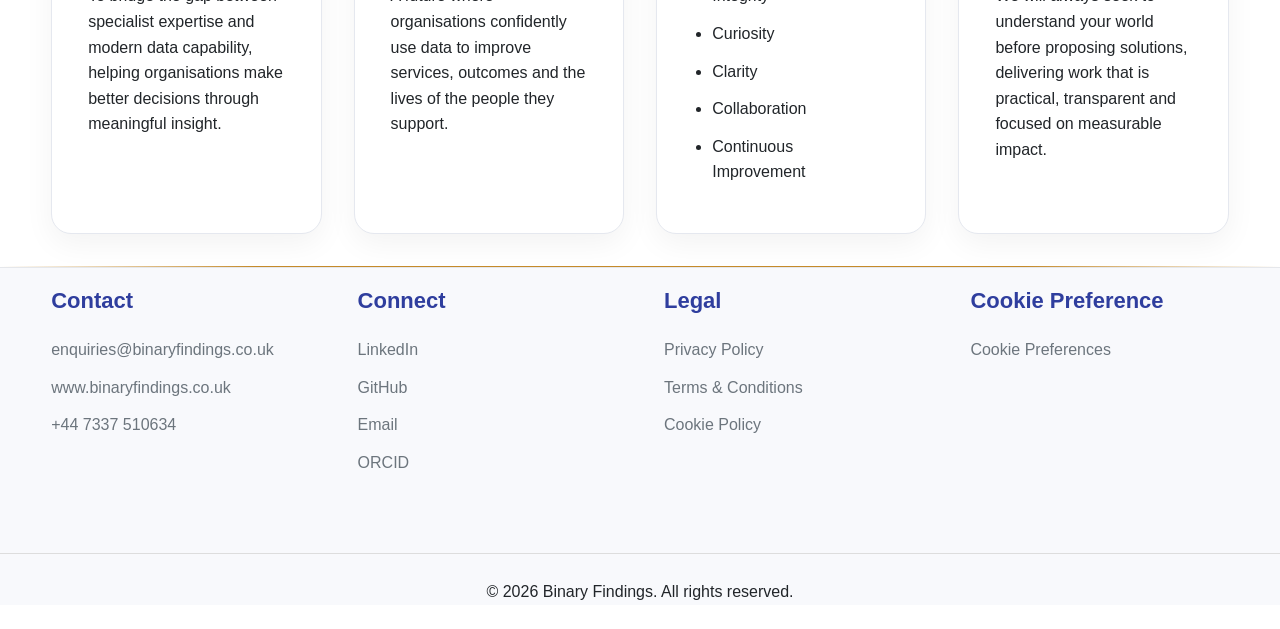
==== commit 737270ca: "Formatted legal pages and footer" ====
--- a/pages/about.html
+++ b/pages/about.html
@@ -30,6 +30,160 @@
 
     <link rel="stylesheet" href="../assets/css/cookie-consent.css">
 
+<!-- =========================================
+    organisation SCHEMA
+==========================================-->
+
+<script type="application/ld+json">
+{
+  "@context": "https://schema.org",
+  "@graph": [
+
+    {
+      "@type": "Organization",
+      "@id": "https://binaryfindings.co.uk/#organization",
+      "name": "Binary Findings",
+      "url": "https://binaryfindings.co.uk/",
+      "logo": {
+        "@type": "ImageObject",
+        "url": "https://binaryfindings.co.uk/assets/logos/binary-findings-horizontal-v2.svg"
+      },
+      "email": "mailto:enquiries@binaryfindings.co.uk",
+      "telephone": "+447337510634",
+      "founder": {
+        "@id": "https://binaryfindings.co.uk/#person"
+      },
+
+      "knowsAbout": [
+        "Data Engineering",
+        "Analytics Engineering",
+        "Healthcare Analytics",
+        "Healthcare Informatics",
+        "Research Data",
+        "Data Governance",
+        "Business Intelligence",
+        "Clinical Audit",
+        "Quality Improvement",
+        "Data Strategy"
+        ]
+      "sameAs": [
+        "https://www.linkedin.com/company/binary-findings/",
+        "https://www.fiverr.com/s/kLdpGGW
+    },
+
+    {
+      "@type": "ProfessionalService",
+      "@id": "https://binaryfindings.co.uk/#business",
+      "name": "Binary Findings",
+      "url": "https://binaryfindings.co.uk/",
+      "telephone": "+447337510634",
+      "email": "mailto:enquiries@binaryfindings.co.uk",
+      "image": "https://binaryfindings.co.uk/assets/logos/binary-findings-horizontal-v2.svg",
+      "priceRange": "££",
+      "areaServed": {
+        "@type": "Country",
+        "name": "United Kingdom"
+      },
+      "address": {
+        "@type": "PostalAddress",
+        "addressLocality": "Yorkshire",
+        "addressCountry": "GB"
+      },
+      "openingHoursSpecification": [
+        {
+          "@type": "OpeningHoursSpecification",
+          "dayOfWeek": [
+            "Monday",
+            "Tuesday",
+            "Wednesday",
+            "Thursday",
+            "Friday"
+          ],
+          "opens": "09:00",
+          "closes": "17:00"
+        }
+      ],
+      "parentOrganization": {
+        "@id": "https://binaryfindings.co.uk/#organization"
+      }
+    },
+
+    {
+      "@type": "Person",
+      "@id": "https://binaryfindings.co.uk/#person",
+      "name": "Sandra Dunford",
+      "jobTitle": "Founder & Data Consultant",
+      "worksFor": {
+        "@id": "https://binaryfindings.co.uk/#organization"
+      },
+      "url": "https://binaryfindings.co.uk/pages/data-matron.html"
+    },
+
+    {
+      "@type": "WebSite",
+      "@id": "https://binaryfindings.co.uk/#website",
+      "url": "https://binaryfindings.co.uk/",
+      "name": "Binary Findings",
+      "publisher": {
+        "@id": "https://binaryfindings.co.uk/#organization"
+      },
+      "inLanguage": "en-GB"
+    }
+
+  ]
+}
+</script>
+
+<!-- =========================================
+    BREADCRUMBS SCHEMA
+==========================================-->
+
+<script type="application/ld+json">
+{
+  "@context": "https://schema.org",
+  "@type": "BreadcrumbList",
+  "itemListElement":[
+    {
+      "@type":"ListItem",
+      "position":1,
+      "name":"Home",
+      "item":"https://binaryfindings.co.uk/"
+    },
+    {
+      "@type":"ListItem",
+      "position":2,
+      "name":"About",
+      "item":"https://binaryfindings.co.uk/pages/about.html"
+    }
+  ]
+}
+</script>
+
+<!-- ==========================================
+    WebPage schema
+========================================== -->
+
+<script type="application/ld+json">
+{
+  "@context":"https://schema.org",
+  "@type":"AboutPage",
+  "@id":"https://binaryfindings.co.uk/pages/about.html#webpage",
+  "url":"https://binaryfindings.co.uk/pages/about.html",
+  "name":"About Binary Findings",
+  "description":"Learn about Binary Findings, our mission, values and specialist expertise in healthcare and data consultancy.",
+  "isPartOf":{
+    "@id":"https://binaryfindings.co.uk/#website"
+  },
+  "about":{
+    "@id":"https://binaryfindings.co.uk/#organization"
+  },
+  "mainEntity":{
+    "@id":"https://binaryfindings.co.uk/#organization"
+  },
+  "inLanguage":"en-GB"
+}
+</script>
+
 </head>
 
 
@@ -113,19 +267,20 @@
 
                 <div class="section-divider"></div>
 
-                <p>
-                    Binary Findings exists to bridge the gap between domain expertise
+                <p class="hero-text">
+
+                 Binary Findings exists to bridge the gap between domain expertise
                     and data & technology, turning complexity into clarity and insight
                     into action.
                 </p>
 
-                <p>
+                <p class="hero-text">
                     We combine real-world operational experience with modern data
                     capability, helping organisations translate business challenges
                     into practical, measurable solutions.
                 </p>
 
-                <p>
+                <p class="hero-text">
                     We don't just analyse data, we understand the environment it
                     comes from.
                 </p>
@@ -506,17 +661,6 @@
 
         <div class="footer-column">
 
-            <h3>Binary Findings</h3>
-
-            <p>Specialist data services for health and beyond.</p>
-
-            <p> • Meaning • Insight • Knowledge • Impact
-            </p>
-
-        </div>
-
-        <div class="footer-column">
-
             <h3>Contact</h3>
 
             <p>
@@ -570,16 +714,16 @@
             <h3>Legal</h3>
 
             <p>
-                <a href="pages/privacy-policy.html">Privacy Policy</a> 
-            </p>
-
-            <p>
-                <a href="pages/terms.html">Terms &amp; Conditions</a>
+                <a href="privacy-policy.html">Privacy Policy</a> 
+            </p>
+
+            <p>
+                <a href="terms.html">Terms &amp; Conditions</a>
                    
             </p>
 
             <p>
-                <a href="pages/cookies.html">
+                <a href="cookies.html">
                     Cookie Policy
                 </a>
             </p>
--- a/assets/css/style.css
+++ b/assets/css/style.css
@@ -410,7 +410,7 @@
 
     color: var(--text-light);
 
-    max-width: 600px;
+    max-width: 800px;
 
     margin-bottom: 2.5rem;
 
@@ -556,11 +556,11 @@
 
     display: grid;
 
-    grid-template-columns: repeat(5,1fr);
+    grid-template-columns: repeat(4,1fr);
 
     gap: 3rem;
 
-    padding: 4rem 0;
+    padding: 1rem 0;
 
 }
 
--- a/assets/css/about.css
+++ b/assets/css/about.css
@@ -688,7 +688,7 @@
 ================================================== */
 
 .legal-content {
-    padding: 4rem 0 5rem;
+    padding:1rem 0 5rem;
 }
 
 .legal-content .container {
@@ -696,7 +696,7 @@
 }
 
 .legal-content h2 {
-    margin-top: 3rem;
+    margin-top: .5rem;
     margin-bottom: 1rem;
     color: var(--primary-blue);
     font-size: 2rem;
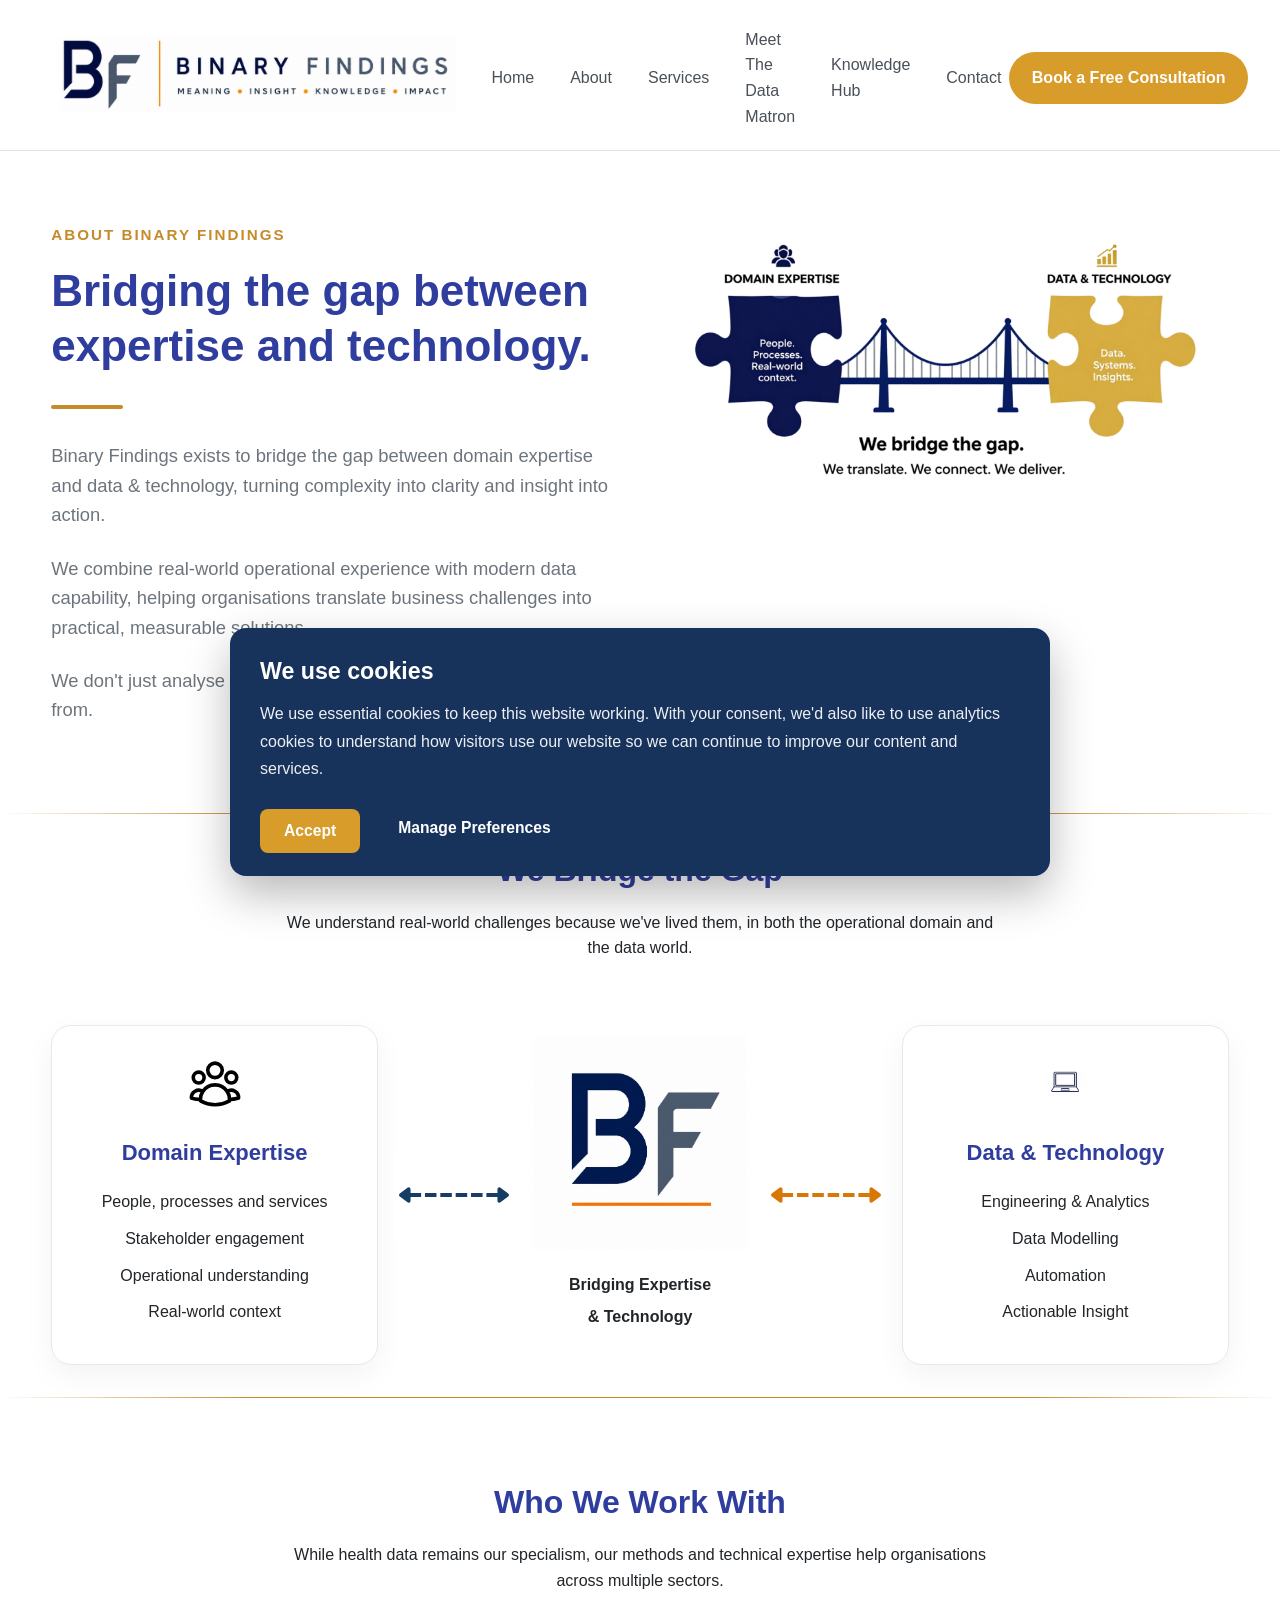
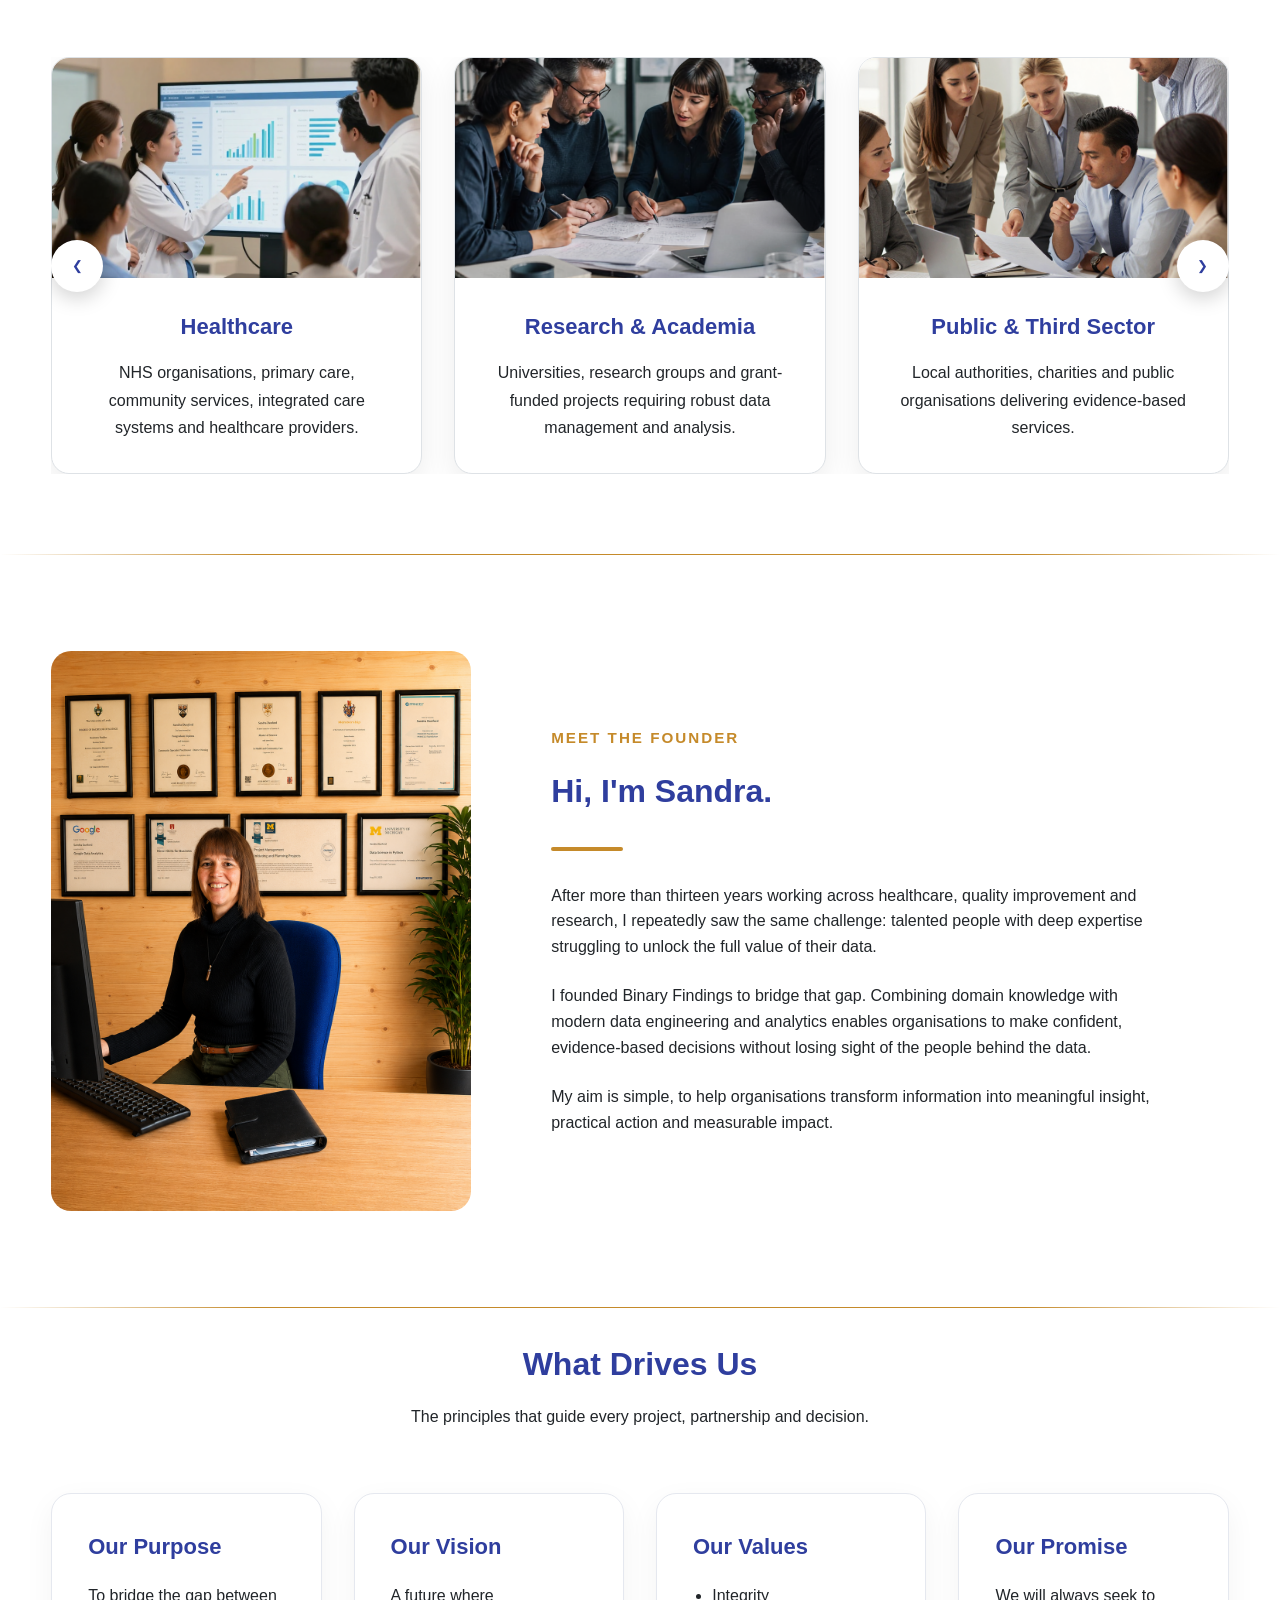
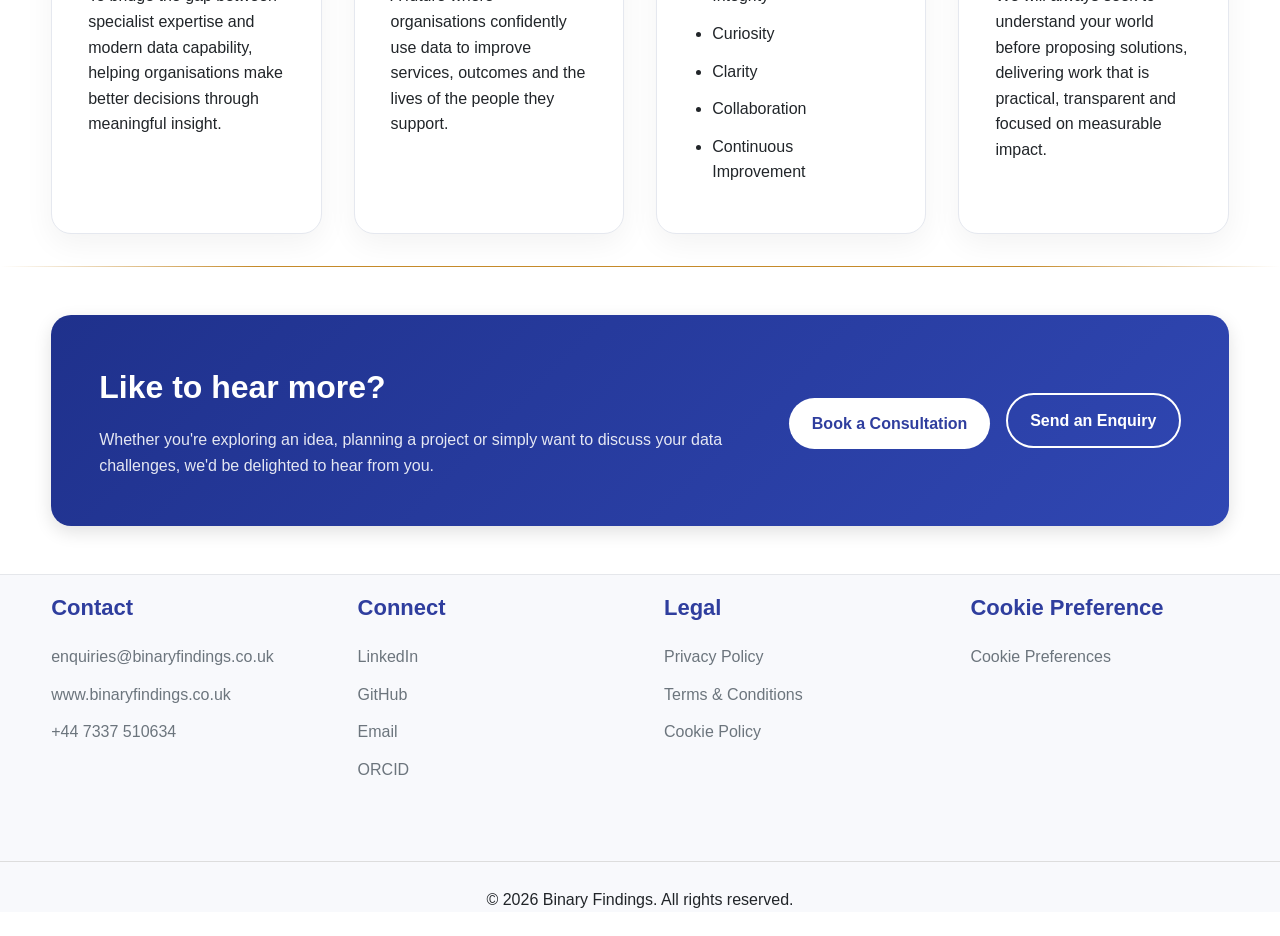
==== commit a86d5db3: "fixed remote-first policy link" ====
--- a/pages/about.html
+++ b/pages/about.html
@@ -649,6 +649,51 @@
 
 <div class="section-divider-line"></div>
 
+<!-- ==========================================
+CALL TO ACTION
+========================================== -->
+
+<section class="services-cta">
+
+    <div class="container">
+
+        <div class="cta-panel">
+
+            <div class="cta-text">
+
+                <h2>Like to hear more?</h2>
+
+                <p>
+
+                    Whether you're exploring an idea, planning a project or simply want to discuss your data challenges, we'd be delighted to hear from you.
+
+                </p>
+
+            </div>
+
+            <div class="cta-actions">
+
+                <a href="https://outlook.office.com/book/BinaryFindingsConsultationAvailability@binaryfindings.co.uk/?ismsaljsauthenabled"
+                    class="btn-primary"
+                    target="_blank"
+                    rel="noopener">
+                    Book a Consultation
+                </a>
+
+                <a href="https://forms.cloud.microsoft/Pages/ResponsePage.aspx?id=Nr7YbkKoYEqWcK0nJm0oIDrr5xjBhk1Gk99iwow3JltUNkFVRzZDVDdCMFM0SUFQVk0yU1hYTE9KQi4u"
+                    class="btn-secondary"
+                    target="_blank"
+                    rel="noopener">
+                    Send an Enquiry
+                </a>
+
+            </div>
+
+        </div>
+
+    </div>
+
+</section>
 </main>
 
 <!-- ==========================================
@@ -832,6 +877,7 @@
 
 <script src="../assets/javascript/site-preferences.js"></script>
 <script src="../assets/javascript/navigation.js"></script>
+<script src="../assets/javascript/about.js"></script>
 
 </body>
 
--- a/assets/css/style.css
+++ b/assets/css/style.css
@@ -228,7 +228,7 @@
 
     width:100%;
 
-    max-width:560px;
+    max-width:700px;
 
     border-radius:20px;
 
--- a/assets/css/about.css
+++ b/assets/css/about.css
@@ -1,18 +1,4 @@
-/* ==========================================
-   Meet The Data Matron
-   data-matron.css
-========================================== */
-
-
-/* ==========================================
-   PAGE DEFAULTS
-========================================== */
-
-.data-matron-page section {
-
-    padding: 5rem 0;
-
-}
+
 
 
 /* ==========================================
@@ -683,6 +669,101 @@
 
 }
 
+/*=================================================
+CTA PANEL
+=================================================*/
+
+.services-cta{
+
+    padding:3rem 0;
+
+}
+
+.cta-panel{
+
+    display:flex;
+
+    justify-content:space-between;
+
+    align-items:center;
+
+    gap:3rem;
+
+    padding:3rem;
+
+    background:linear-gradient(135deg,#1F318C,#3047B3);
+
+    border-radius:20px;
+
+    box-shadow:var(--shadow-md);
+
+}
+
+.cta-text{
+
+    max-width:650px;
+
+}
+
+.cta-text h2{
+
+    color:#fff;
+
+    margin-bottom:1rem;
+
+}
+
+.cta-text p{
+
+    color:rgba(255,255,255,.88);
+
+    margin:0;
+
+}
+
+.cta-actions{
+
+    display:flex;
+
+    gap:1rem;
+
+    flex-shrink:0;
+
+}
+
+.cta-actions .btn-primary{
+
+    background:#fff;
+
+    color:var(--primary);
+
+}
+
+.cta-actions .btn-primary:hover{
+
+    background:var(--accent);
+
+    color:#fff;
+
+}
+
+.cta-actions .btn-secondary{
+
+    color:#fff;
+
+    border-color:#fff;
+
+}
+
+.cta-actions .btn-secondary:hover{
+
+    background:#fff;
+
+    color:var(--primary);
+
+}
+
+
 /* ==================================================
    LEGAL PAGES
 ================================================== */
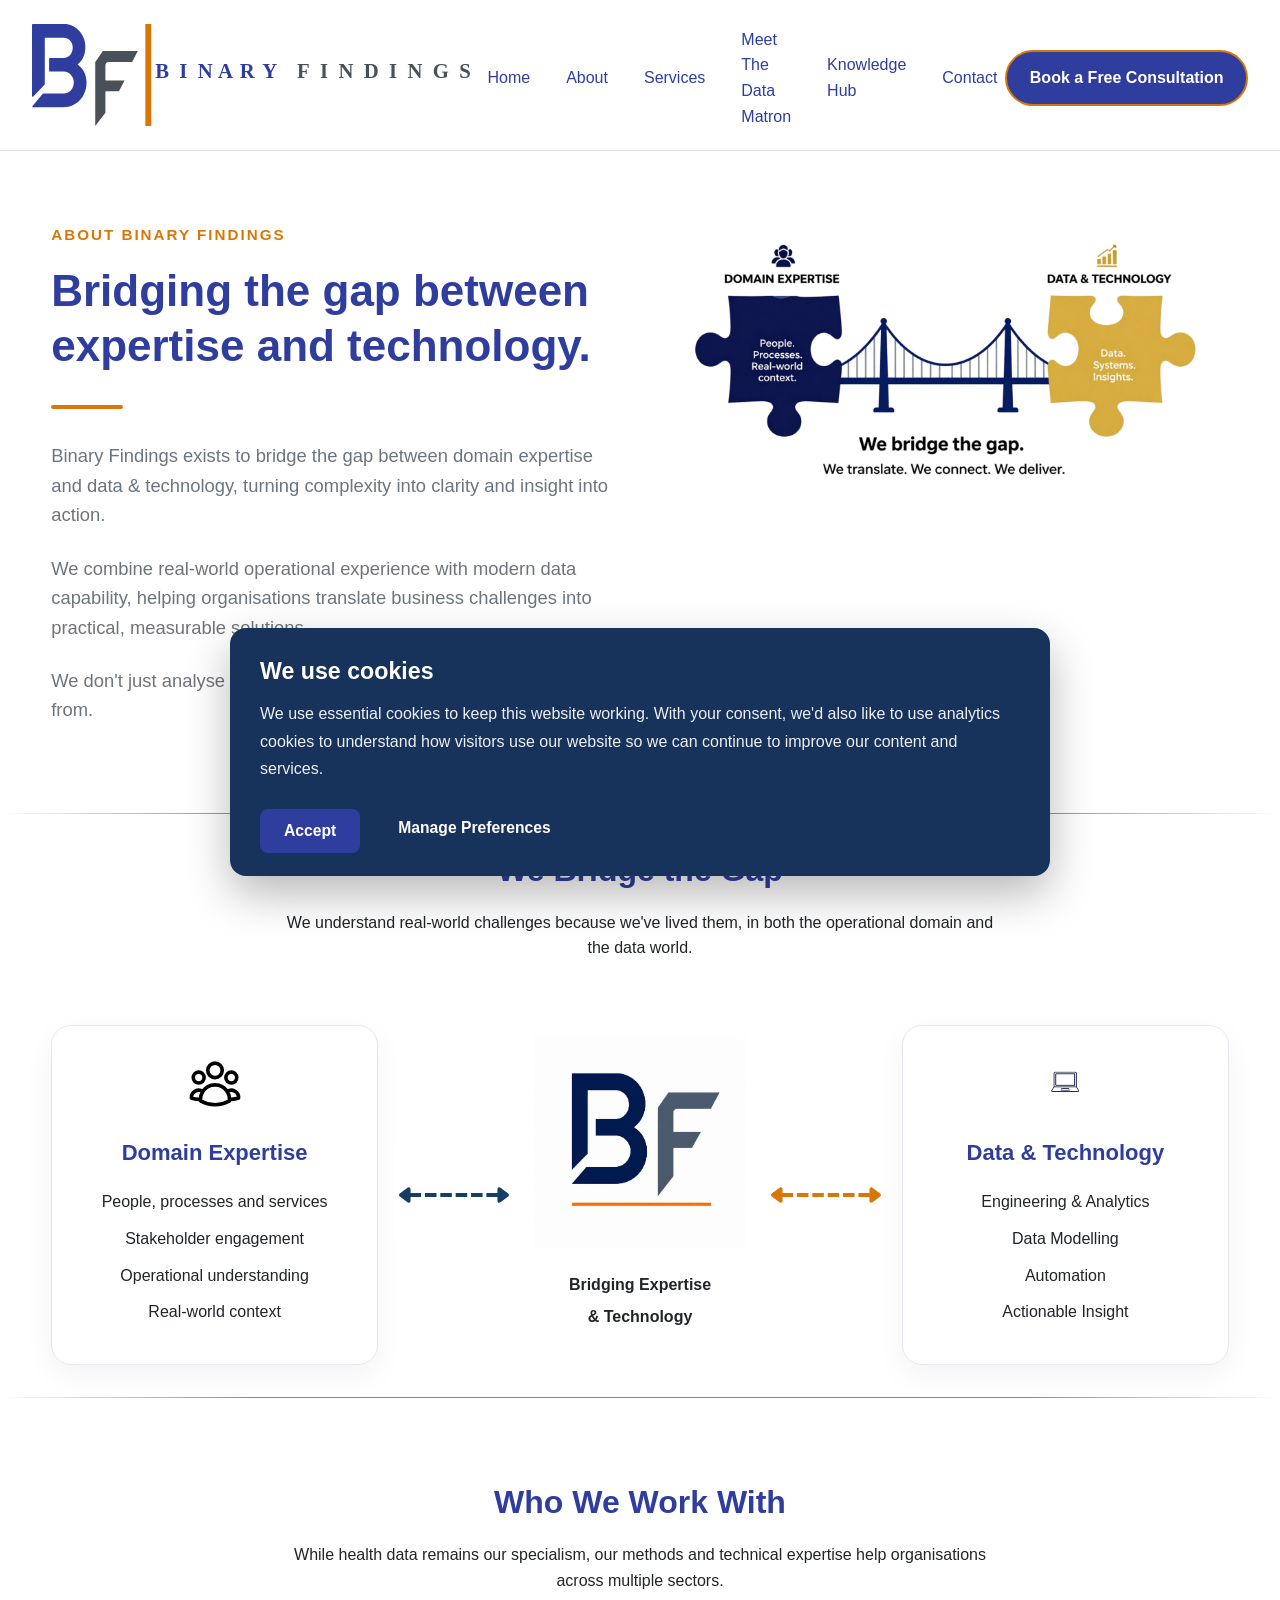
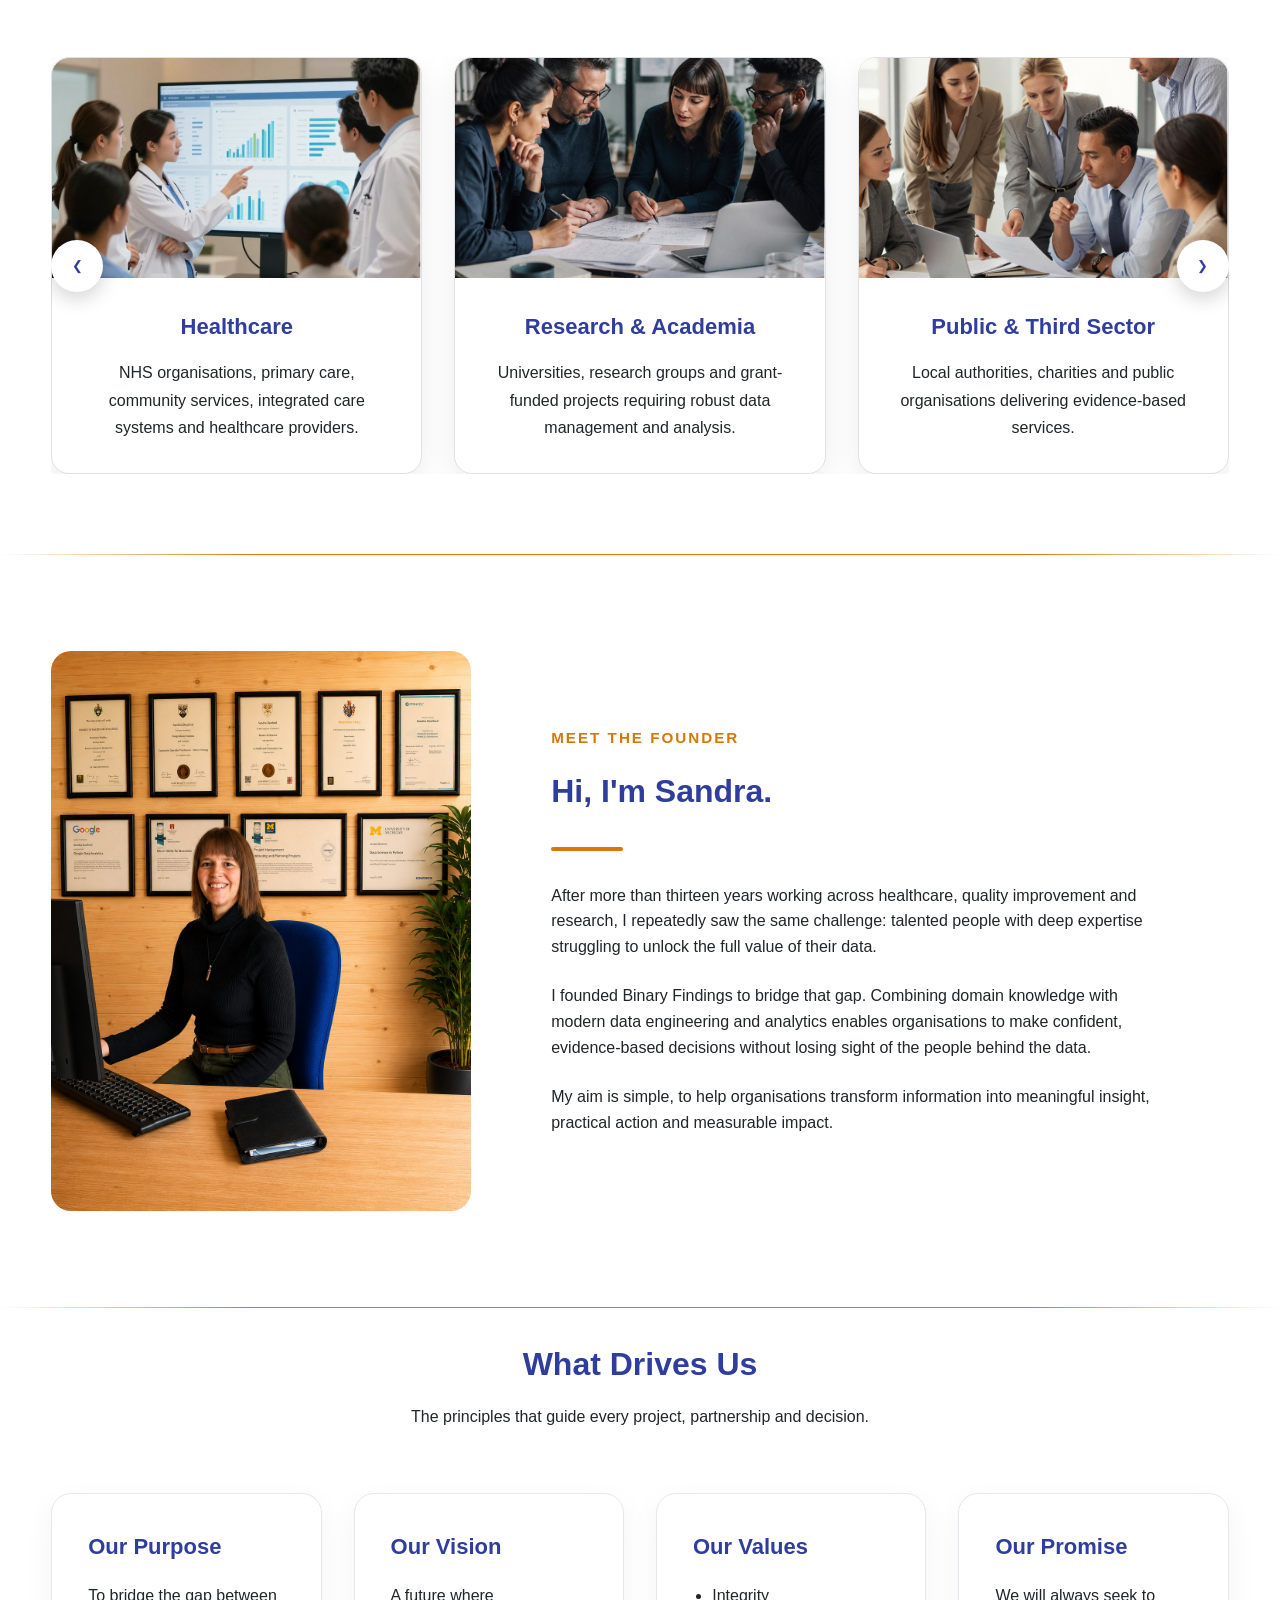
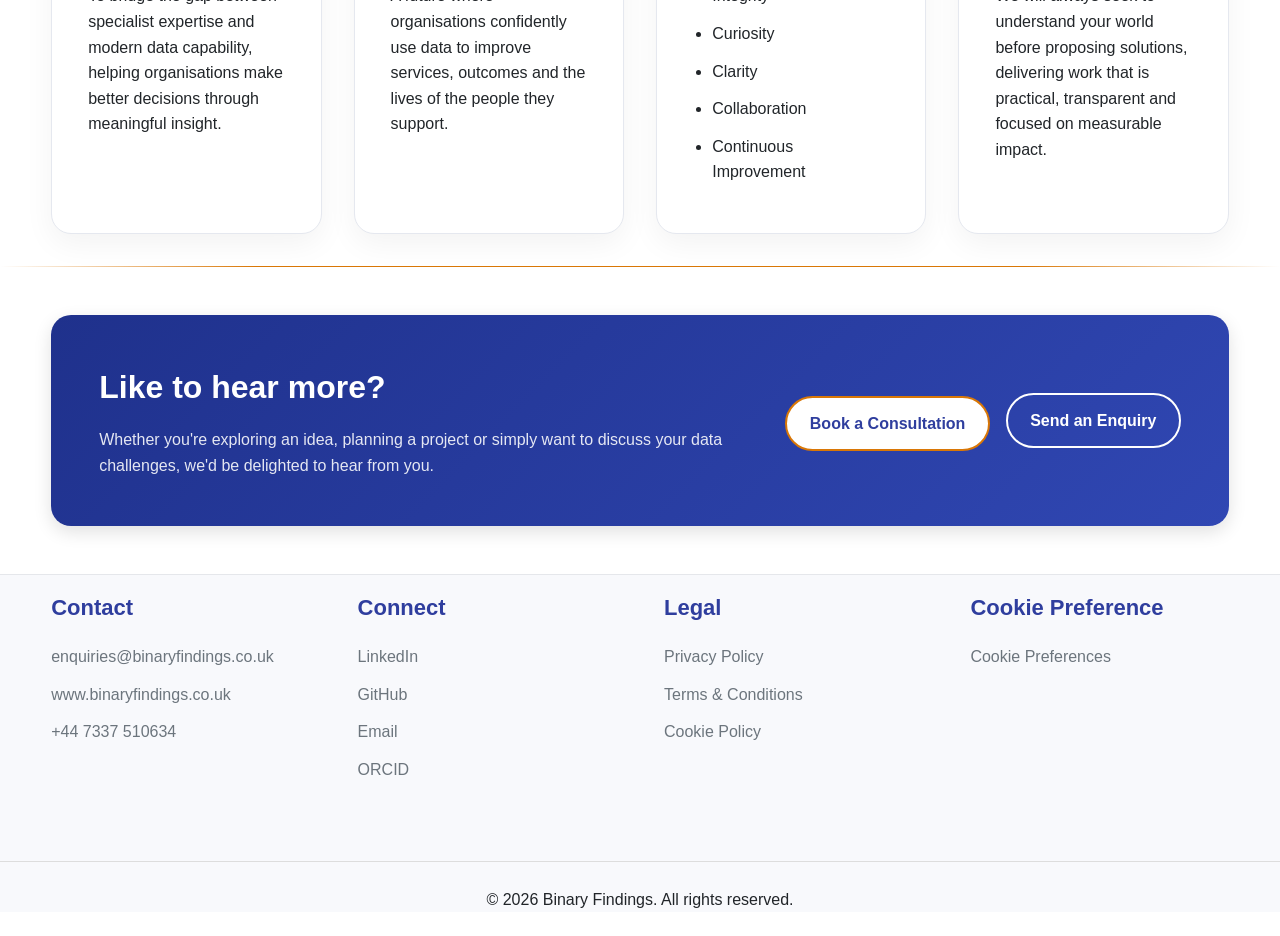
==== commit a88fe20f: "Rplaced primary logo" ====
--- a/pages/about.html
+++ b/pages/about.html
@@ -199,7 +199,7 @@
 
         <a href="../index.html" class="logo">
 
-            <img src="../assets/logos/binary-findings-horizontal-v2.svg"
+            <img src="../assets/logos/AI/SVG/primary-logo-white.svg"
                  alt="Binary Findings">
 
         </a>
--- a/assets/css/style.css
+++ b/assets/css/style.css
@@ -320,7 +320,7 @@
 
 .main-nav a {
 
-    color: var(--secondary);
+    color: #2f3e9e;
 
     font-weight: 500;
 
--- a/assets/css/cookie-consent.css
+++ b/assets/css/cookie-consent.css
@@ -91,10 +91,12 @@
 
 .btn-primary{
 
-    background:#d89c2b;
+    background:#2f3e9e;
 
     color:#ffffff;
 
+    border:2px solid #d97706;
+
 }
 
 .btn-primary:hover{
